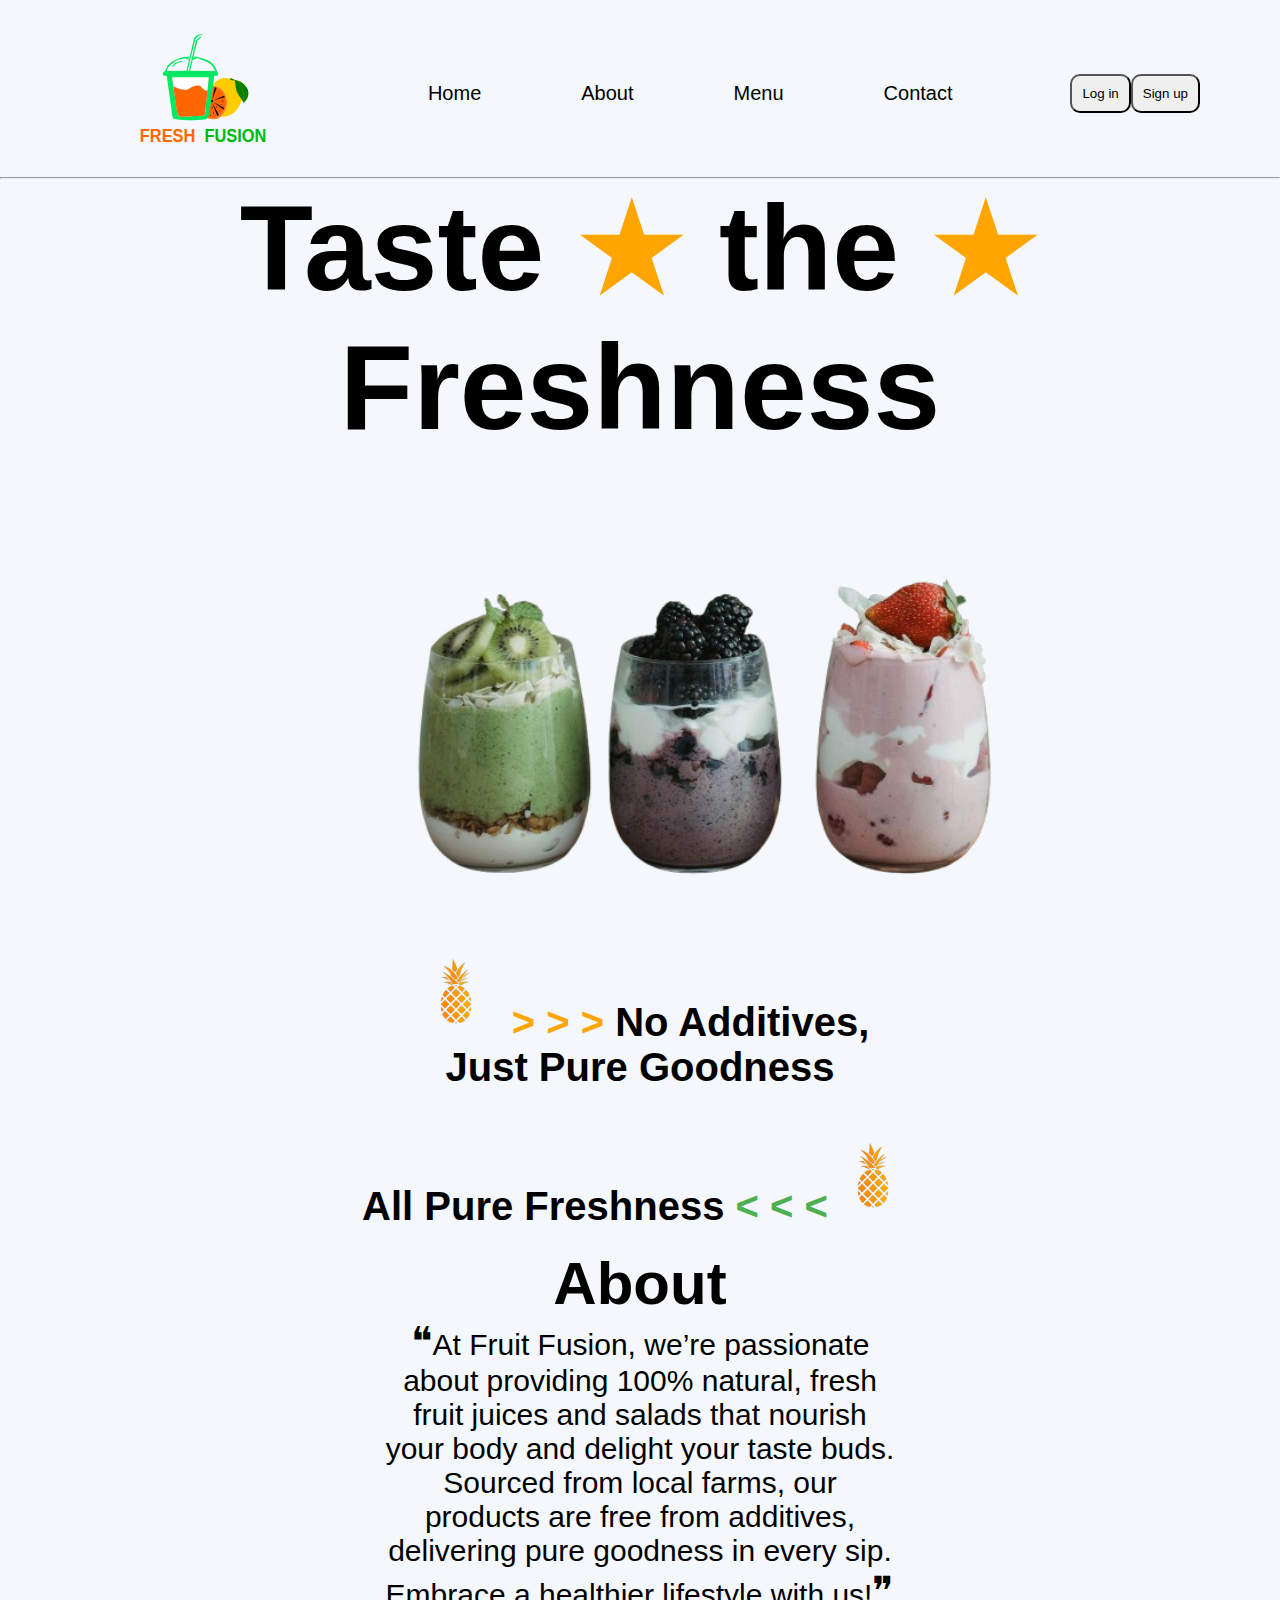
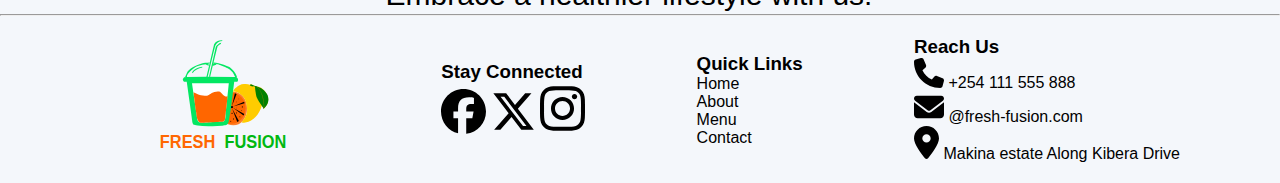
==== index.html @ 4cd55ec8 "changed the home page" ====
<!DOCTYPE html>
<html lang="en">
  <head>
    <meta charset="UTF-8" />
    <meta name="viewport" content="width=device-width, initial-scale=1.0" />
    <title>Fresh Fusion|Taste the freshness</title><link rel="stylesheet" href="https://cdnjs.cloudflare.com/ajax/libs/font-awesome/6.6.0/css/all.min.css" integrity="sha512-Kc323vGBEqzTmouAECnVceyQqyqdsSiqLQISBL29aUW4U/M7pSPA/gEUZQqv1cwx4OnYxTxve5UMg5GT6L4JJg==" crossorigin="anonymous" referrerpolicy="no-referrer" />
    <link href="css/style.css" rel="stylesheet" />

  </head>
  <body>
    <section class="nav-container">
      <header>
        <nav>
          <div>
            <div class="nav">
              <div class="nav-right">
                <img src="images/fresh-fusion logo.svg" width="230px" />
              </div>
              <div>
                <ul class="nav-center">
                  <li><a href="index.html">Home</a></li>
                  <li><a href="about.html">About</a></li>
                  <li><a href="#">Menu</a></li>
                  <li><a href="contact.html">Contact</a></li>
                </ul>
              </div>
              <div class="nav-left"> 
                <button class="btn log"><a href="#">Log in</a></button>
                <button class="btn sign"><a href="#">Sign up</a></button>
                <i class="fa-solid fa-bars"></i>
              </div>

            </div>
          </div>
        </nav>
      </header>
      <hr />
    </section>
    <section class="hero-section">
      <div class="hero-header">
        <h1>
          Taste <span class="star">&#9733;</span> the
          <span class="star">&#9733;</span><br/> Freshness
        </h1>
      </div>
      <div class="hero-image">
        <img src="images/fruitsmoothie.png" width="700px" />
      </div>
      <div>
        <h3 class="no">
          <img src="images/pineapple_yellow-removebg-preview.png"width="90px"/> <span class="arrow">&gt;&nbsp;&gt;&nbsp;&gt;</span> No Additives,<br />
          Just Pure Goodness
        </h3>
        <h3 class="no">All Pure Freshness <span class="arrow-2">&lt;&nbsp;&lt;&nbsp;&lt;</span><img class="pineapple" src="images/pineapple_yellow-removebg-preview.png"width="90px"/></h3>
      </div>
    </section>
    <section class="hero-about">
      <div>
        <h1>About</h1>
        <p>
          <span class="quote">&#x275D;</span>At Fruit Fusion, we’re passionate
          about providing 100% natural, fresh fruit juices and salads that
          nourish your body and delight your taste buds. Sourced from local
          farms, our products are free from additives, delivering pure goodness
          in every sip. Embrace a healthier lifestyle with us!<span
            class="quote"
            >&#x275E;</span
          >
        </p>
      </div>
    </section>
    <hr />
    <section>
      <footer class="footer-section">
        <div>
          <img src="images/fresh-fusion logo.svg" width="230px" />
        </div>
        <div>
          <h3>Stay Connected</h3>
          <img src="images/facebook.svg" width="45px" />
          <img src="images/x-twitter.svg" width="45px" />
          <img src="images/instagram.svg" width="45px" />
        </div>
        <div>
          <ul>
            <li><h3>Quick Links</h3></li>
            <li></li>
            <li><a href="index.html">Home</a></li>
            <li><a href="about.html">About</a></li>
            <li><a href="#">Menu</a></li>
            <li><a href="contact.html">Contact</a></li>
          </ul>
        </div>
        <div>
          <ul>
            <li><h3>Reach Us</h3></li>
            <li>
              <img src="images/phone.svg" width="30px" /> +254 111 555 888
            </li>
            <li>
              <img src="images/email.svg" width="30px" /> @fresh-fusion.com
            </li>
            <li><img src="images/location-dot-solid.svg"width="25px"/> Makina estate Along Kibera Drive</li>
          </ul>
        </div>
      </footer>
    </section>
  </body>
</html>
---- css/style.css ----
* {
  margin: 0;
  padding: 0;
  box-sizing: border-box;
}

body {
  margin: 0 auto;
  background-color: #F4F7FB;
  color: black;
  font-family: "Segoe UI", Verdana, Arial, sans-serif;
}

a {
  text-decoration: none;
  color: black;
}

ul {
  list-style: none;
  gap: 30px;
}

nav {
  margin-top: 10px;
  margin-left: 80px;
  margin-right: 80px;
}
nav .nav {
  display: flex;
  justify-content: space-between;
  align-items: center;
  flex-wrap: nowrap;
}
nav ul {
  display: flex;
  justify-content: space-between;
  align-items: center;
  flex-wrap: nowrap;
  gap: 100px;
  font-size: 20px;
}

a {
  display: inline-block;
}
a:hover {
  background-color: #4caf50;
  color: #ffffff;
}

.btn {
  border-radius: 10px;
  padding: 10px;
  color: #ffffff;
}
.btn:hover {
  background-color: #4caf50;
}

.nav-left {
  display: flex;
  justify-content: space-between;
  align-items: center;
  flex-wrap: nowrap;
}
.nav-left .fa-bars {
  display: none;
}

@media screen and (max-width: 600px) {
  .nav-center {
    display: none;
  }
  .nav-left {
    display: flex;
    justify-content: space-between;
    align-items: center;
    flex-wrap: nowrap;
  }
  .nav-left .signup-login {
    display: inline-block;
  }
  .nav-left {
    display: flex;
    justify-content: space-between;
    align-items: center;
    flex-wrap: nowrap;
  }
  .nav-left .fa-bars {
    display: inline-block;
  }
}
.hero-header {
  font-size: 60px;
  text-align: center;
}
.hero-header .star {
  color: #ffa500;
}

.hero-image {
  margin-left: 28%;
}

.no {
  text-align: center;
  font-size: 40px;
  padding: 20px;
}

.pineapple {
  color: #4caf50;
}

.arrow {
  color: #ffa500;
}

.arrow-2 {
  color: #4caf50;
}

.hero-about {
  margin: 0 auto;
  text-align: center;
  font-size: 30px;
  display: flex;
  justify-content: space-between;
  align-items: center;
  flex-wrap: nowrap;
  width: 40%;
  box-sizing: border-box;
}
.hero-about .quote {
  font-size: 40px;
}

@media screen and (max-width: 600px) {
  .hero-header {
    font-size: 40px;
  }
  .hero-image {
    width: 10%;
    display: none;
  }
  .hero-about {
    font-size: 20px;
  }
}
.footer-section {
  display: flex;
  justify-content: space-between;
  align-items: center;
  flex-wrap: nowrap;
  justify-content: space-between;
  margin-left: 100px;
  margin-right: 100px;
}
@media (max-width: 768px) {
  .footer-section {
    flex-direction: column;
    text-align: center;
  }
}

.about-header {
  text-align: center;
  font-size: 40px;
  padding-top: 50px;
  padding-bottom: 100px;
}

.hero-about {
  margin: 0 auto;
  text-align: center;
  font-size: 30px;
  display: flex;
  justify-content: space-between;
  align-items: center;
  flex-wrap: nowrap;
  width: 40%;
  box-sizing: border-box;
}
@media (max-width: 768px) {
  .hero-about {
    font-size: 25px;
    width: 80%;
  }
}
.hero-about .quote {
  font-size: 40px;
}
@media (max-width: 768px) {
  .hero-about .quote {
    font-size: 30px;
  }
}

.about-container {
  margin: 5%;
  padding: 5%;
  display: flex;
  justify-content: space-between;
  align-items: center;
  flex-wrap: nowrap;
}
@media screen and (max-width: 768px) {
  .about-container {
    flex-direction: column;
    align-items: center;
    margin: 0;
  }
}
.about-container .vision-image {
  border: 15px solid lightgray;
  border-radius: 10px;
}
@media screen and (max-width: 768px) {
  .about-container .vision-image {
    width: 80%;
    margin-bottom: 20px;
  }
}
.about-container .about-text {
  margin-bottom: 10%;
}
@media screen and (max-width: 768px) {
  .about-container .about-text {
    margin-bottom: 5%;
    padding-left: 0;
    text-align: center;
  }
}
.about-container .about-h1 {
  font-size: 40px;
}
.about-container .about-p {
  margin: 0 auto;
  text-align: center;
  font-size: 30px;
  padding: 20px;
}

.feedback-container {
  margin: 5%;
  padding: 0%;
  display: flex;
  justify-content: space-between;
  align-items: center;
  flex-wrap: nowrap;
}

.contact-hero {
  font-size: 35px;
  margin-left: 100px;
}
.contact-hero .feedback {
  font-size: 60px;
}
@media screen and (max-width: 768px) {
  .contact-hero {
    margin-left: 0;
    text-align: center;
    font-size: 28px;
  }
}

.hero-feedback {
  margin-left: 100px;
  margin-right: 45%;
  font-size: 30px;
  display: flex;
  justify-content: space-between;
  align-items: center;
  flex-wrap: nowrap;
  width: 45%;
  box-sizing: border-box;
}
@media (max-width: 768px) {
  .hero-feedback {
    margin-left: 0;
    margin-right: 0;
    width: 100%;
    font-size: 24px;
  }
}

.label {
  font-size: 20px;
  margin-left: 40%;
}
@media screen and (max-width: 768px) {
  .label {
    margin-left: 0;
    text-align: center;
  }
}

.box {
  outline: none;
  border: none;
  width: 350px;
  height: 60px;
  border-radius: 15px;
  margin-left: 40%;
}
@media screen and (max-width: 768px) {
  .box {
    width: 90%;
    margin-right: 50%;
  }
}

.box-submit {
  outline: none;
  border: none;
  width: 200px;
  height: 60px;
  margin-top: 0.5%;
  margin-left: 45%;
  border-radius: 10px;
  cursor: pointer;
}
.box-submit:hover {
  background-color: #4caf50;
}
@media screen and (max-width: 768px) {
  .box-submit {
    margin-left: 22%;
    width: 50%;
  }
}
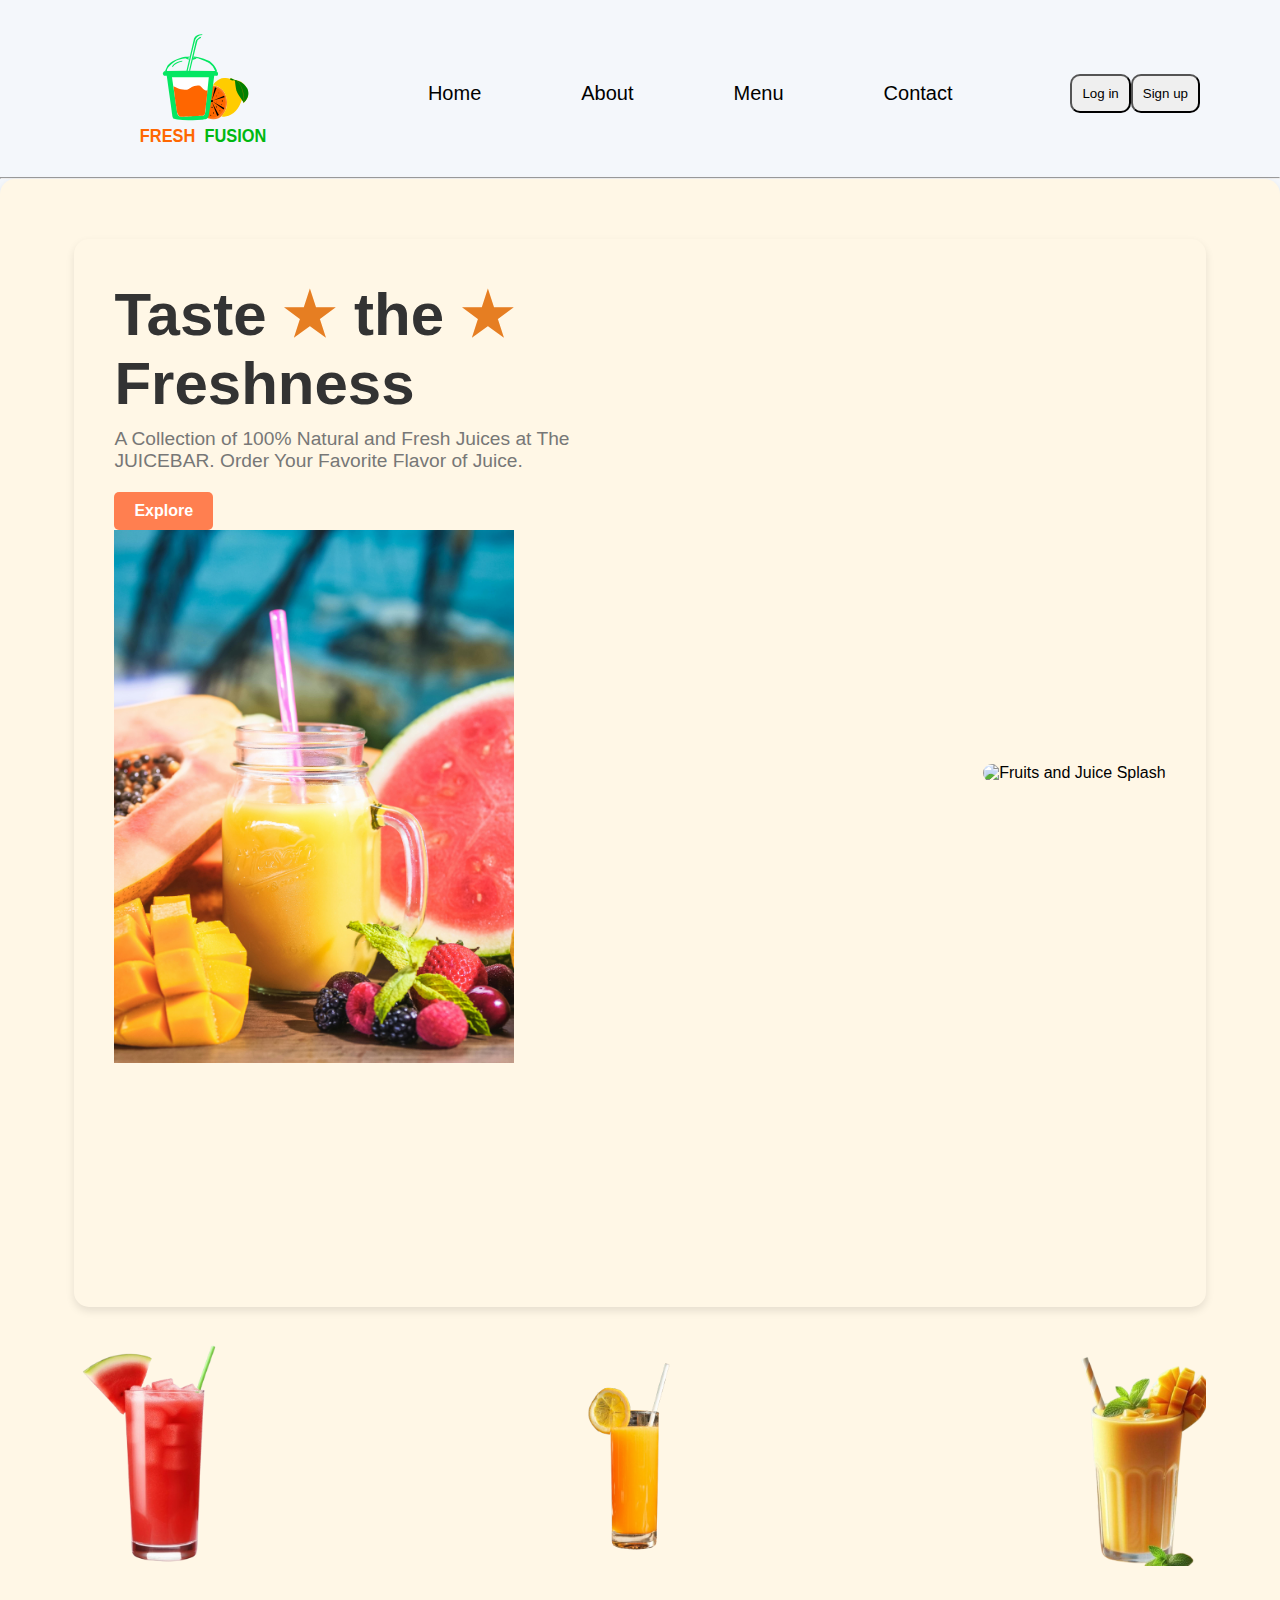
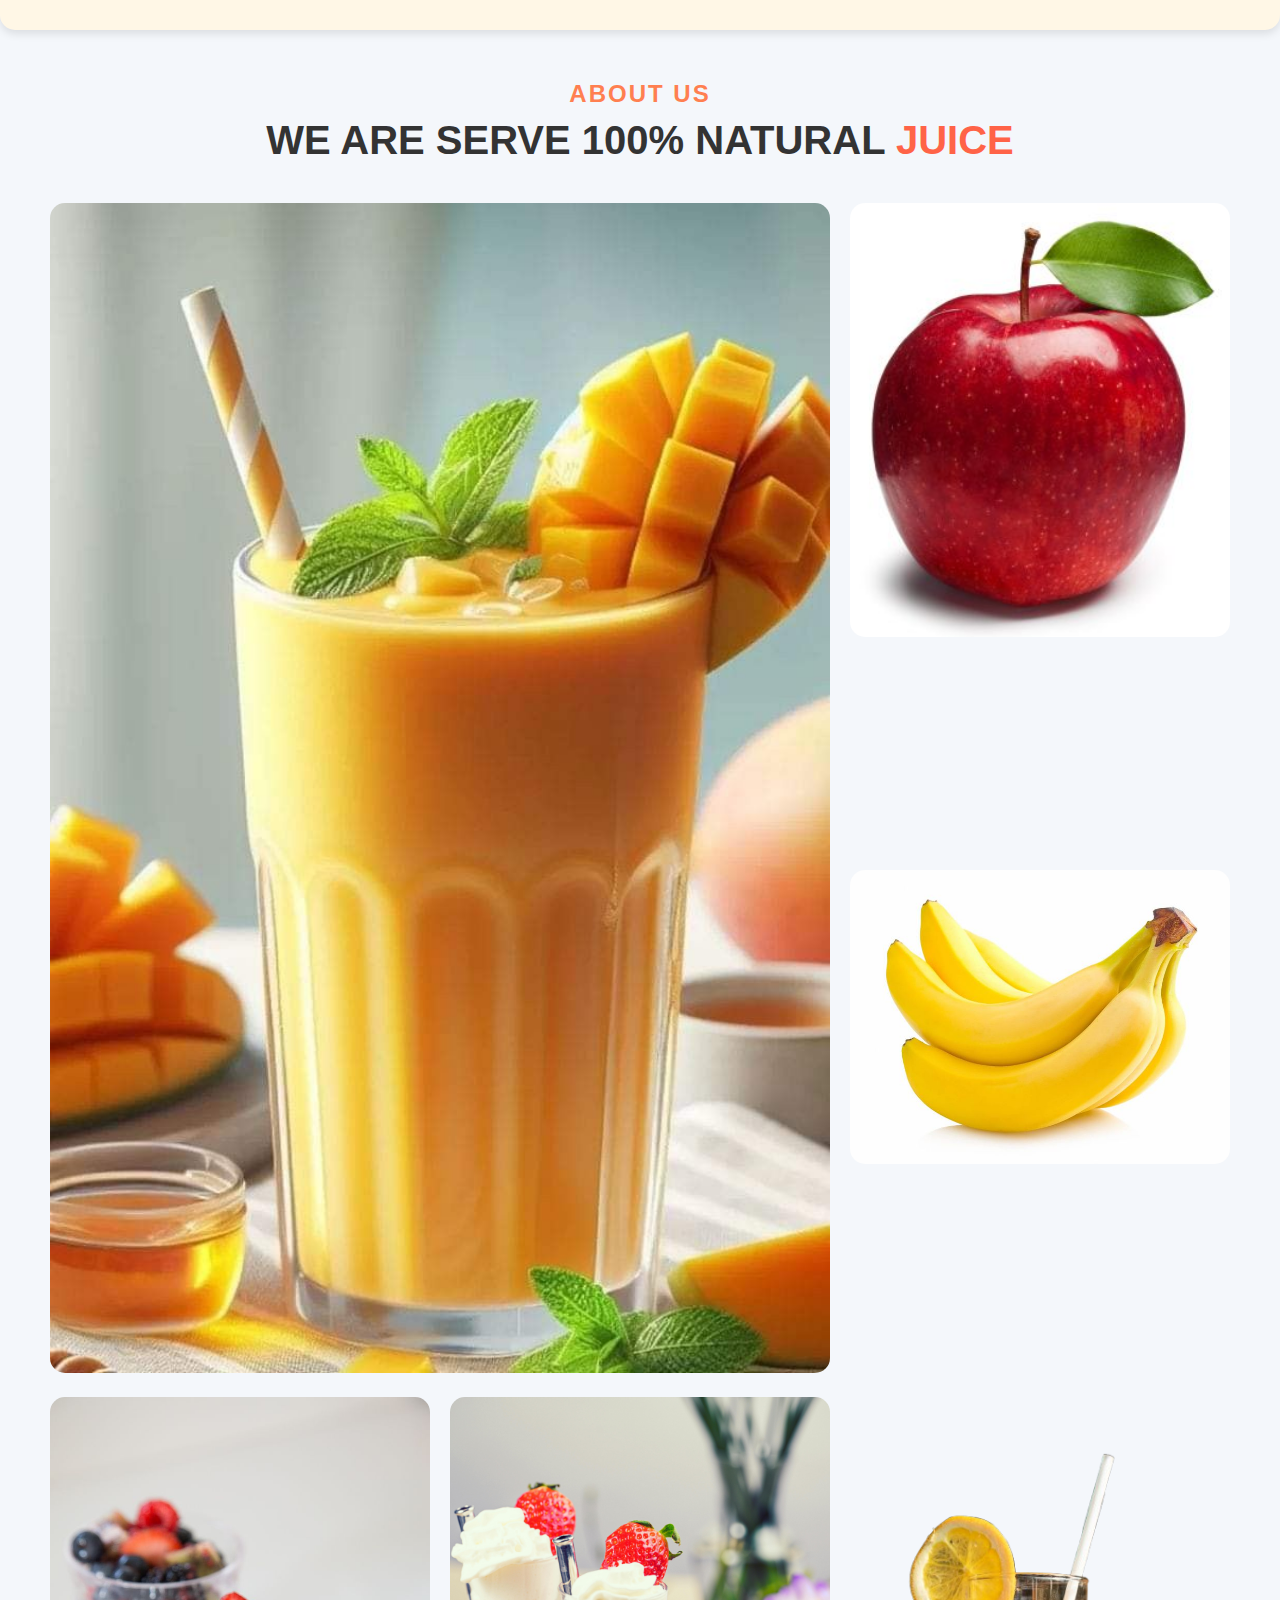
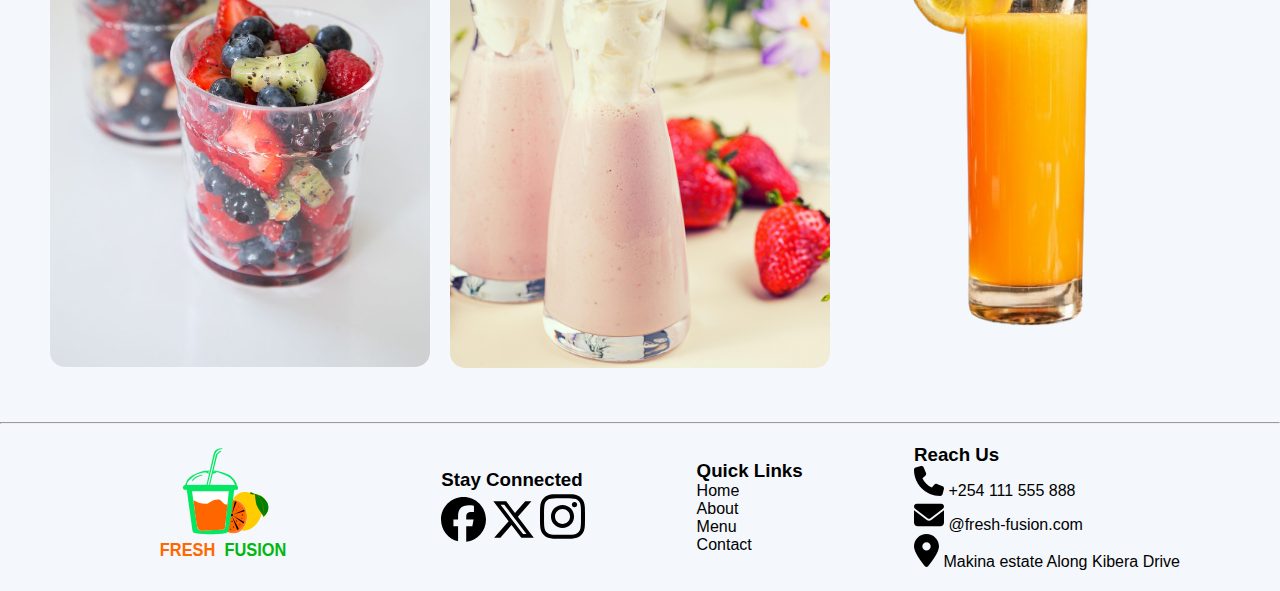
==== commit e5ba84d8: "about section" ====
--- a/index.html
+++ b/index.html
@@ -37,38 +37,44 @@
       <hr />
     </section>
     <section class="hero-section">
-      <div class="hero-header">
-        <h1>
-          Taste <span class="star">&#9733;</span> the
-          <span class="star">&#9733;</span><br/> Freshness
-        </h1>
+      <div class="container">
+        <section class="hero-section">
+            <div class="text-content">
+                <h1 class="taste">Taste <span class="star">&#9733;</span> the <span class="star">&#9733;</span><br/>
+                  Freshness</h1>
+                <p class="taste-1">A Collection of 100% Natural and Fresh Juices at The JUICEBAR. Order Your Favorite Flavor of Juice.</p>
+                <a href="#" class="explore-btn">Explore</a>
+                <div>
+                <img src="images/about us.jpg"width="400px"/>
+              </div>
+            </div>
+            <div class="image-content">
+                <img src="images/fruit___ice_cream-removebg-preview.png" alt="Fruits and Juice Splash" class="main-image">
+            </div>
+        </section>
+
+        <div class="juice-options">
+            <img src="images/watermelon_juice-removebg-preview.png" alt="watermelon juice"width="100px">
+            <img src="images/orange-removebg-preview glass.png" alt="orange juice"width="100px">
+            <img src="images/fruit_juice-removebg-preview.png" alt="mango juice"width="100px">
+        </div>
+    </div>
+    </section>
+    <section class="about-us">
+      <h2>ABOUT US</h2>
+      <h1>WE ARE SERVE 100% NATURAL <span>JUICE</span></h1>
+
+      <div class="juice-gallery">
+          <div class="juice-item large">
+              <img src="images/fruit juice.jpeg" alt="Main Juice Image"width="300px">
+          </div>
+          <div class="juice-item small"><img src="images/apple.jpeg" alt="apple"width="500px"></div>
+          <div class="juice-item small"><img src="images/Bananas.jpeg" alt="bananas"width="500px"></div>
+          <div class="juice-item small"><img src="images/fruit salad.jpeg" alt="fruit salas"width="500px"></div>
+          <div class="juice-item small"><img src="images/fruit smoothie.jpg" alt="fruit-smooothie"width="500px"></div>
+          <div class="juice-item small"><img src="images/orange-removebg-preview glass.png" alt="orange glass"width="500px"></div>
       </div>
-      <div class="hero-image">
-        <img src="images/fruitsmoothie.png" width="700px" />
-      </div>
-      <div>
-        <h3 class="no">
-          <img src="images/pineapple_yellow-removebg-preview.png"width="90px"/> <span class="arrow">&gt;&nbsp;&gt;&nbsp;&gt;</span> No Additives,<br />
-          Just Pure Goodness
-        </h3>
-        <h3 class="no">All Pure Freshness <span class="arrow-2">&lt;&nbsp;&lt;&nbsp;&lt;</span><img class="pineapple" src="images/pineapple_yellow-removebg-preview.png"width="90px"/></h3>
-      </div>
-    </section>
-    <section class="hero-about">
-      <div>
-        <h1>About</h1>
-        <p>
-          <span class="quote">&#x275D;</span>At Fruit Fusion, we’re passionate
-          about providing 100% natural, fresh fruit juices and salads that
-          nourish your body and delight your taste buds. Sourced from local
-          farms, our products are free from additives, delivering pure goodness
-          in every sip. Embrace a healthier lifestyle with us!<span
-            class="quote"
-            >&#x275E;</span
-          >
-        </p>
-      </div>
-    </section>
+  </section>
     <hr />
     <section>
       <footer class="footer-section">
--- a/css/style.css
+++ b/css/style.css
@@ -91,49 +91,104 @@
     display: inline-block;
   }
 }
-.hero-header {
+.container {
+  max-width: 1200px;
+  margin: 0 auto;
+  padding: 20px;
+}
+
+.hero-section {
+  display: flex;
+  justify-content: space-between;
+  align-items: center;
+  flex-wrap: nowrap;
+  align-items: center;
+  background-color: #fff7e6;
+  border-radius: 15px;
+  padding: 40px;
+  box-shadow: 0 4px 8px rgba(0, 0, 0, 0.1);
+}
+.hero-section .text-content {
+  max-width: 50%;
+  margin-bottom: 200px;
+}
+.hero-section .text-content .taste {
   font-size: 60px;
+}
+.hero-section .text-content h1 {
+  font-size: 40px;
+  color: #333;
+}
+.hero-section .text-content h1 span {
+  color: #e67e22;
+}
+.hero-section .text-content p {
+  font-size: 1.2rem;
+  color: #777;
+  margin-top: 10px;
+}
+.hero-section .text-content .explore-btn {
+  display: inline-block;
+  margin-top: 20px;
+  padding: 10px 20px;
+  background-color: #ff7f50;
+  color: #fff;
+  border-radius: 5px;
+  text-decoration: none;
+  font-weight: bold;
+}
+.hero-section .text-content .explore-btn:hover {
+  background-color: #4caf50;
+}
+.hero-section .image-content .main-image {
+  max-width: 500px;
+  border-radius: 10px;
+}
+
+.juice-options {
+  display: flex;
+  justify-content: space-between;
+  align-items: center;
+  flex-wrap: nowrap;
+  margin-top: 30px;
+}
+.juice-options img {
+  width: 150px;
+  height: auto;
+  border-radius: 10px;
+}
+
+.about-us {
   text-align: center;
-}
-.hero-header .star {
-  color: #ffa500;
-}
-
-.hero-image {
-  margin-left: 28%;
-}
-
-.no {
-  text-align: center;
-  font-size: 40px;
-  padding: 20px;
-}
-
-.pineapple {
-  color: #4caf50;
-}
-
-.arrow {
-  color: #ffa500;
-}
-
-.arrow-2 {
-  color: #4caf50;
-}
-
-.hero-about {
-  margin: 0 auto;
-  text-align: center;
-  font-size: 30px;
-  display: flex;
-  justify-content: space-between;
-  align-items: center;
-  flex-wrap: nowrap;
-  width: 40%;
-  box-sizing: border-box;
-}
-.hero-about .quote {
-  font-size: 40px;
+  padding: 50px;
+}
+.about-us h2 {
+  color: #ff7f50;
+  letter-spacing: 2px;
+  margin-bottom: 10px;
+}
+.about-us h1 {
+  font-size: 2.5rem;
+  color: #333;
+}
+.about-us h1 span {
+  color: #ff6347;
+}
+
+.juice-gallery {
+  display: grid;
+  grid-template-columns: repeat(3, 1fr);
+  grid-gap: 20px;
+  margin-top: 40px;
+  justify-content: center;
+}
+.juice-gallery .juice-item img {
+  width: 100%;
+  border-radius: 15px;
+}
+.juice-gallery .juice-item.large {
+  grid-column: span 2;
+  grid-row: span 2;
 }
 
 @media screen and (max-width: 600px) {
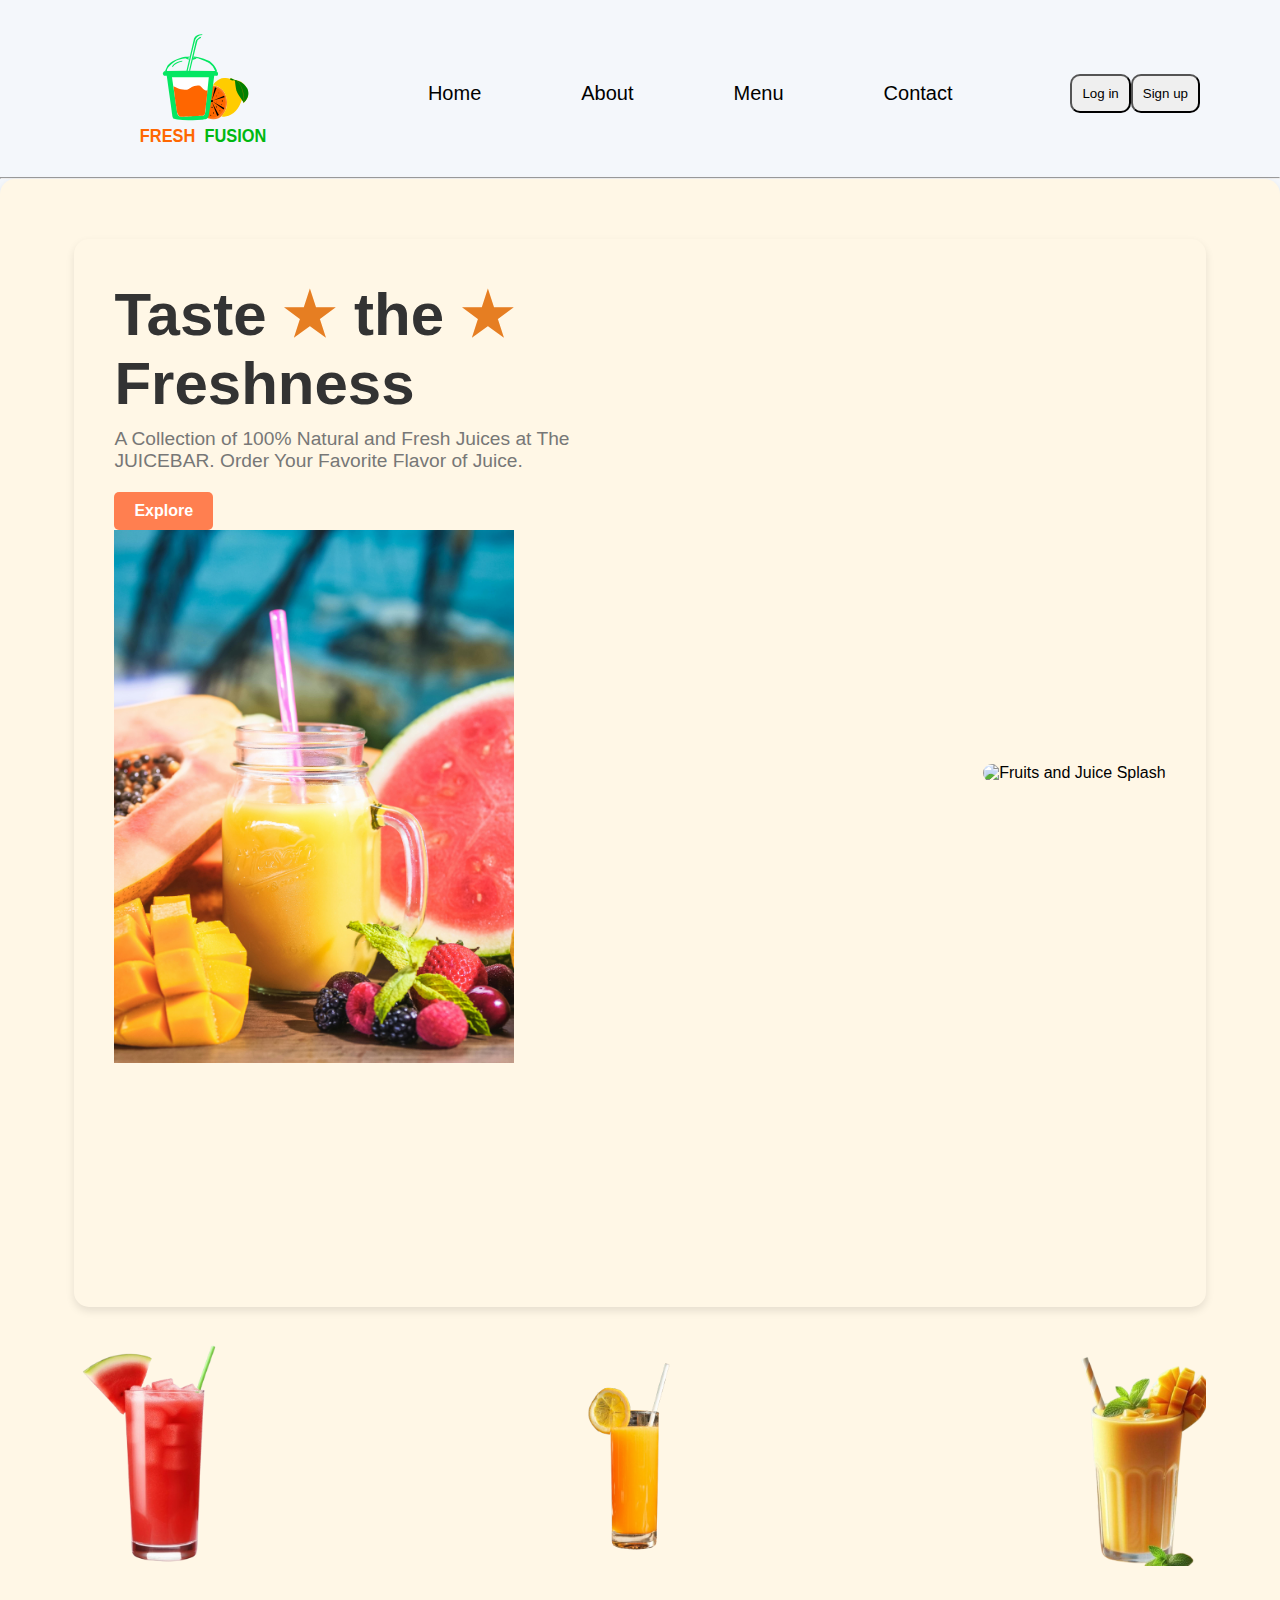
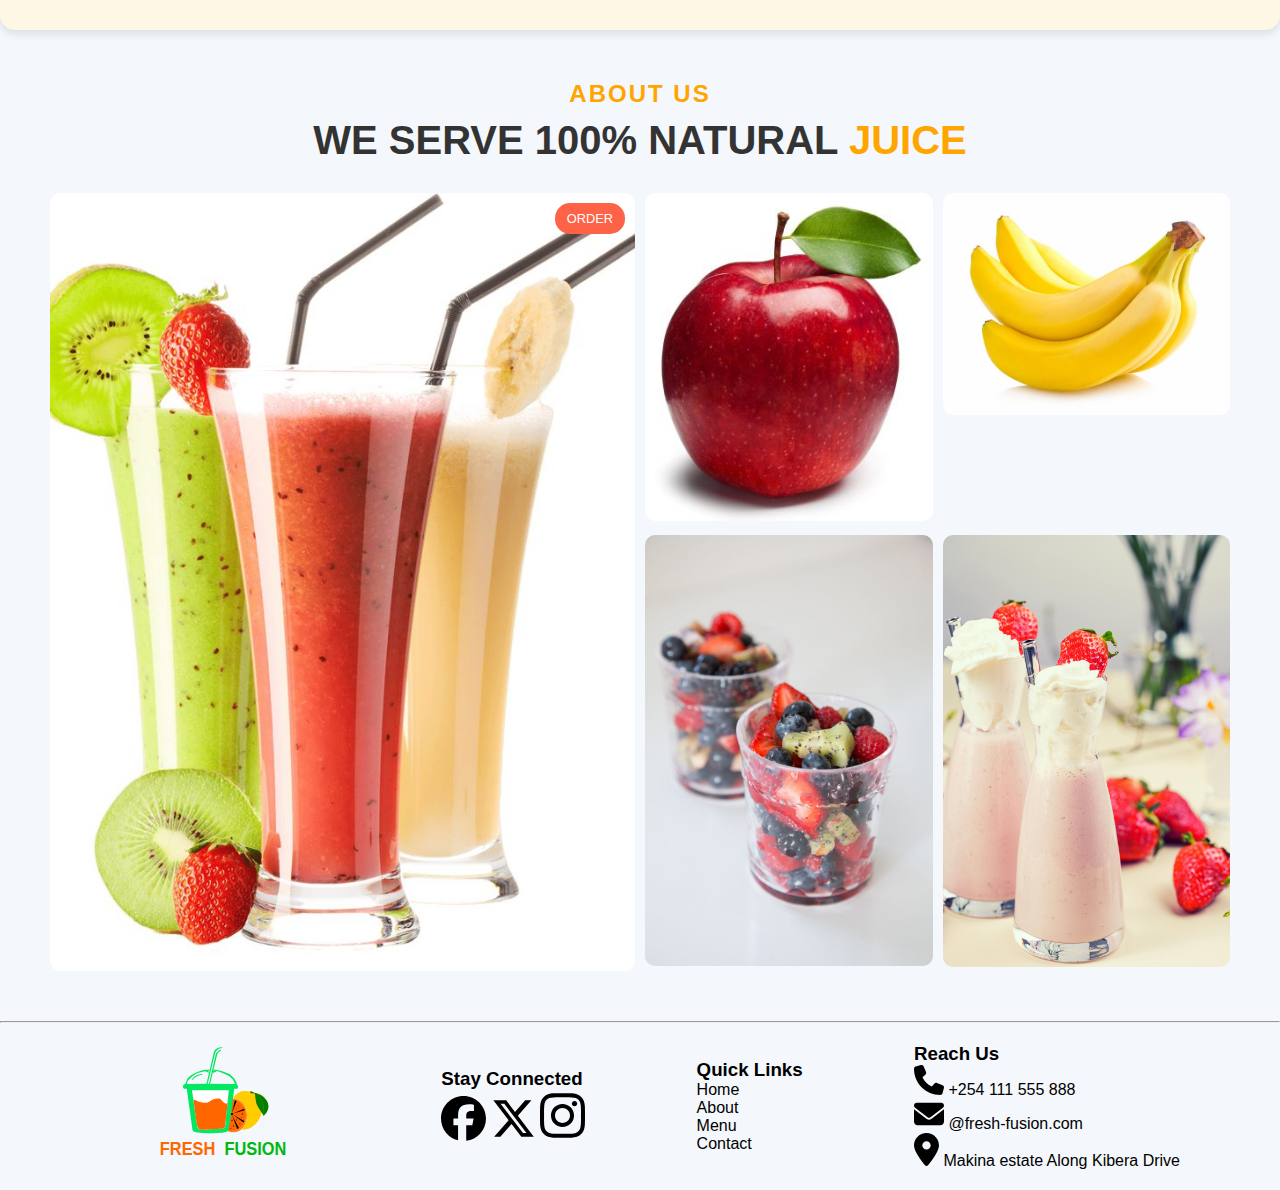
==== commit bb0447f9: "added the about section" ====
--- a/index.html
+++ b/index.html
@@ -61,20 +61,21 @@
     </div>
     </section>
     <section class="about-us">
-      <h2>ABOUT US</h2>
-      <h1>WE ARE SERVE 100% NATURAL <span>JUICE</span></h1>
+        <h2>ABOUT US</h2>
+        <h1>WE SERVE 100% NATURAL <span>JUICE</span></h1>
 
-      <div class="juice-gallery">
-          <div class="juice-item large">
-              <img src="images/fruit juice.jpeg" alt="Main Juice Image"width="300px">
-          </div>
-          <div class="juice-item small"><img src="images/apple.jpeg" alt="apple"width="500px"></div>
+        <div class="juice-gallery">
+            <div class="juice-item large">
+              <img src="images/Tasty Three Fruit Shakes PNG.jpeg" alt="Main Juice Image">
+                <a href="#" class="order-btn">ORDER</a>
+            </div>
+             <div class="juice-item small"><img src="images/apple.jpeg" alt="apple"width="500px"></div>
           <div class="juice-item small"><img src="images/Bananas.jpeg" alt="bananas"width="500px"></div>
           <div class="juice-item small"><img src="images/fruit salad.jpeg" alt="fruit salas"width="500px"></div>
           <div class="juice-item small"><img src="images/fruit smoothie.jpg" alt="fruit-smooothie"width="500px"></div>
-          <div class="juice-item small"><img src="images/orange-removebg-preview glass.png" alt="orange glass"width="500px"></div>
-      </div>
-  </section>
+        
+        </div>
+    </section>
     <hr />
     <section>
       <footer class="footer-section">
--- a/css/style.css
+++ b/css/style.css
@@ -163,7 +163,7 @@
   padding: 50px;
 }
 .about-us h2 {
-  color: #ff7f50;
+  color: #ffa500;
   letter-spacing: 2px;
   margin-bottom: 10px;
 }
@@ -172,23 +172,50 @@
   color: #333;
 }
 .about-us h1 span {
-  color: #ff6347;
+  color: #ffa500;
 }
 
 .juice-gallery {
   display: grid;
-  grid-template-columns: repeat(3, 1fr);
-  grid-gap: 20px;
-  margin-top: 40px;
+  grid-template-columns: repeat(4, 1fr);
+  grid-gap: 10px;
+  margin-top: 30px;
   justify-content: center;
+}
+.juice-gallery .juice-item {
+  position: relative;
 }
 .juice-gallery .juice-item img {
   width: 100%;
-  border-radius: 15px;
+  border-radius: 10px;
+  -o-object-fit: cover;
+     object-fit: cover;
 }
 .juice-gallery .juice-item.large {
   grid-column: span 2;
   grid-row: span 2;
+}
+.juice-gallery .juice-item.large img {
+  height: 100%;
+}
+.juice-gallery .juice-item .order-btn {
+  position: absolute;
+  top: 10px;
+  right: 10px;
+  background-color: #ff6347;
+  padding: 8px 12px;
+  color: white;
+  border-radius: 15px;
+  font-size: 0.8rem;
+  text-decoration: none;
+}
+.juice-gallery .juice-item .order-btn:hover {
+  background-color: #4caf50;
+}
+
+img {
+  max-width: 100%;
+  height: auto;
 }
 
 @media screen and (max-width: 600px) {
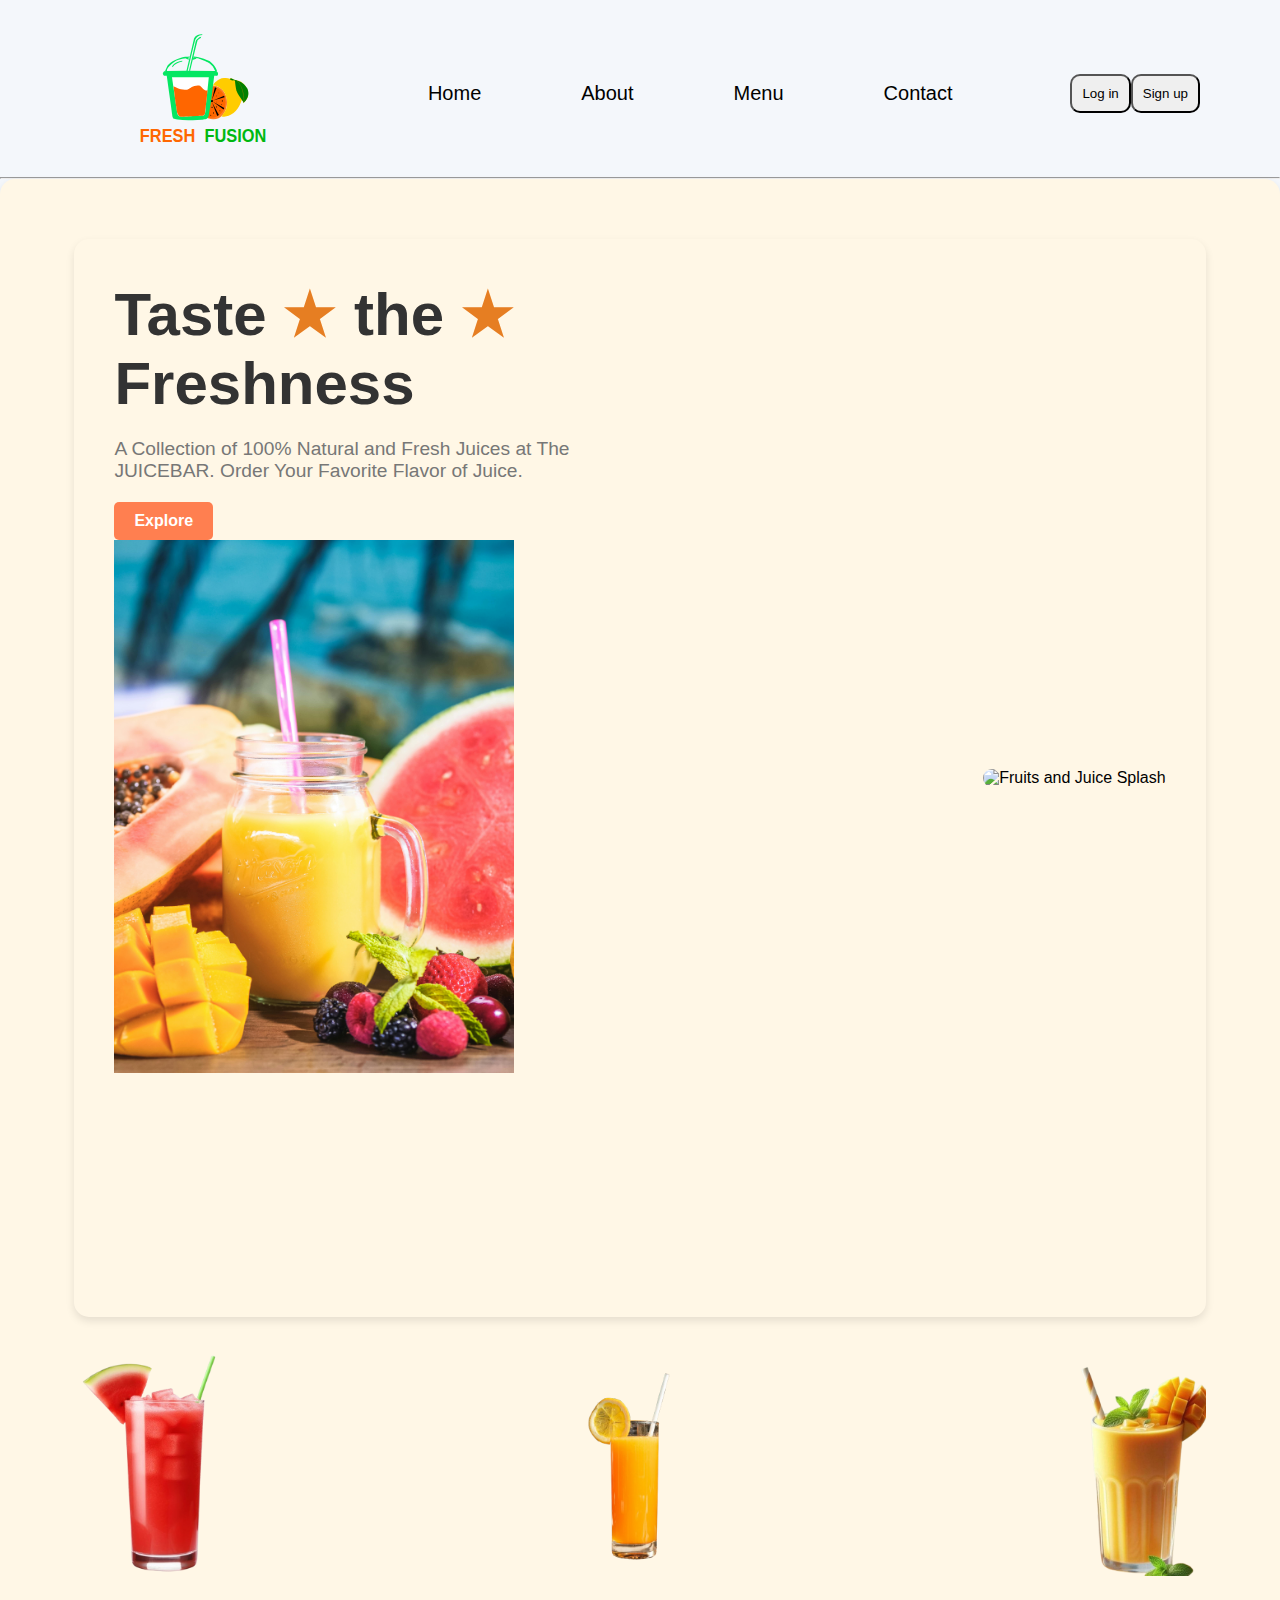
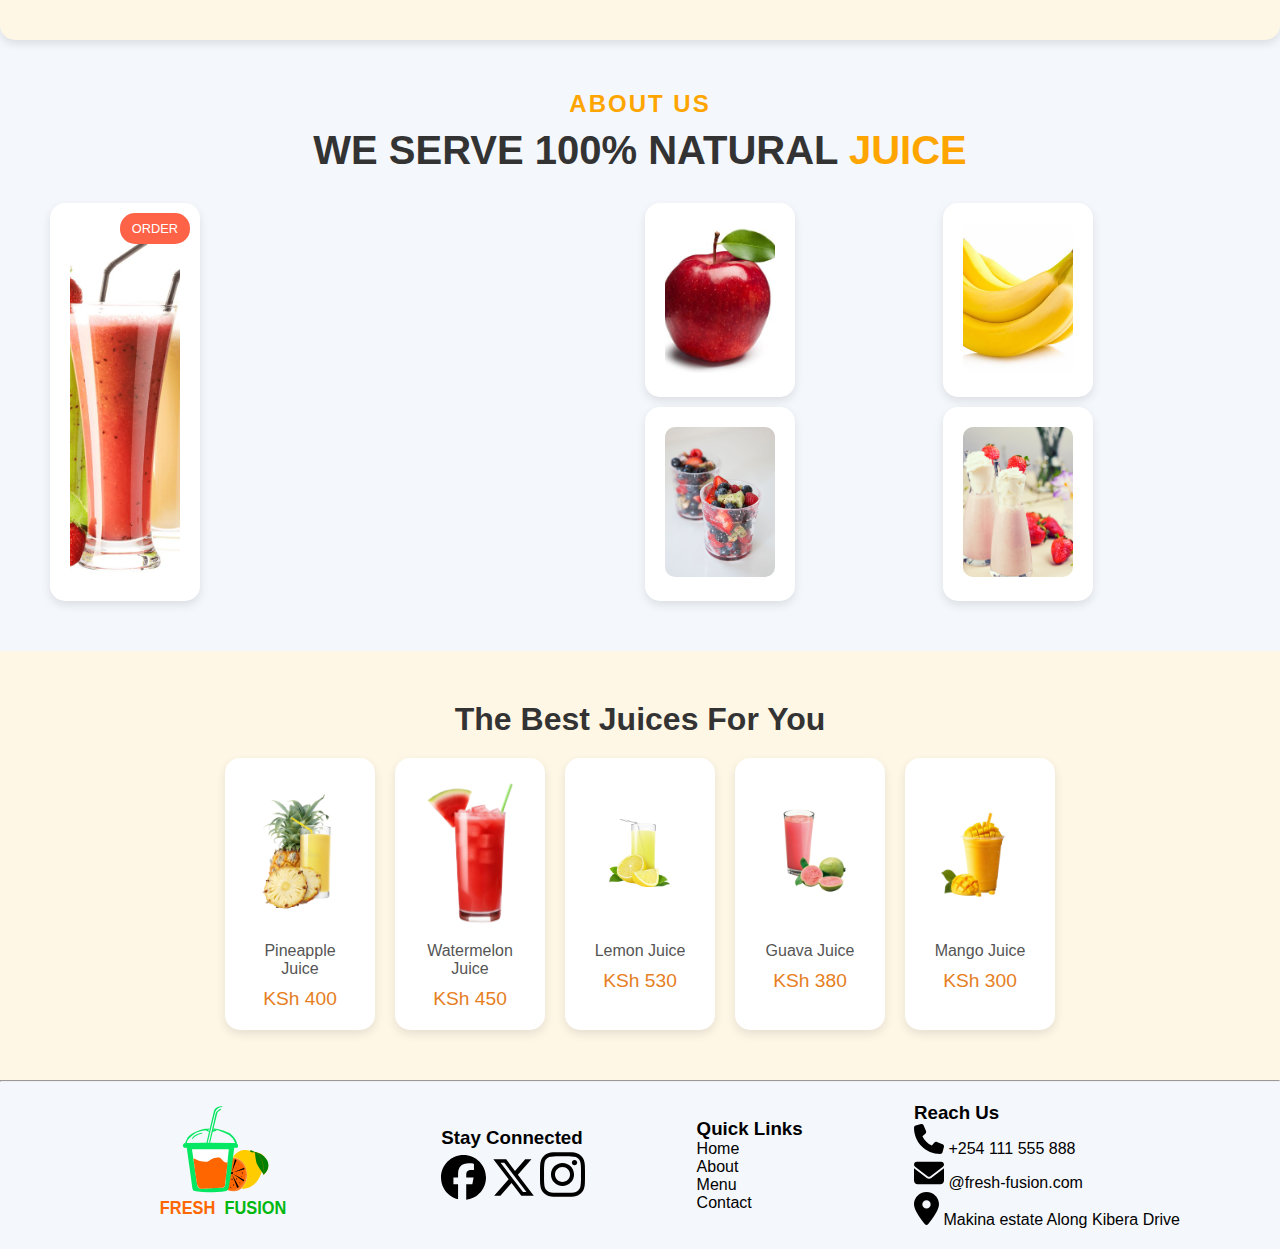
==== commit 20cc8cd5: "added the menu section" ====
--- a/index.html
+++ b/index.html
@@ -76,6 +76,36 @@
         
         </div>
     </section>
+    <section class="menu-section">
+      <h1>The Best Juices For You</h1>
+      <div class="juice-menu">
+          <div class="juice-item">
+              <img src="images/pineapple.png" alt="Pineapple Juice">
+              <p>Pineapple Juice</p>
+              <span>KSh 400</span>
+          </div>
+          <div class="juice-item">
+              <img src="images/watermelon_juice-removebg-preview.png" alt="Watermelon Juice">
+              <p>Watermelon Juice</p>
+              <span>KSh 450</span>
+          </div>
+          <div class="juice-item">
+              <img src="images/Lemon_Juice_Lemonade_Orange_Juice_PNG_-_Free_Download-removebg-preview.png" alt="Lemon Juice">
+              <p>Lemon Juice</p>
+              <span>KSh 530</span>
+          </div>
+          <div class="juice-item">
+              <img src="images/guava_juice-removebg-preview.png" alt="Guava Juice">
+              <p>Guava Juice</p>
+              <span>KSh 380</span>
+          </div>
+          <div class="juice-item">
+              <img src="images/Mango_Smoothie_-_Etsy-removebg-preview.png" alt="Mango Juice">
+              <p>Mango Juice</p>
+              <span>KSh 300</span>
+          </div>
+      </div>
+  </section>
     <hr />
     <section>
       <footer class="footer-section">
--- a/css/style.css
+++ b/css/style.css
@@ -218,6 +218,57 @@
   height: auto;
 }
 
+.menu-section {
+  text-align: center;
+  padding: 50px;
+  background-color: #fff7e6;
+}
+
+h1 {
+  color: #333;
+  font-size: 2rem;
+  margin-bottom: 20px;
+}
+
+.juice-menu {
+  display: flex;
+  justify-content: center;
+  flex-wrap: wrap;
+  gap: 20px;
+}
+
+.juice-item {
+  background-color: white;
+  border-radius: 15px;
+  padding: 20px;
+  width: 150px;
+  box-shadow: 0 4px 10px rgba(0, 0, 0, 0.1);
+  text-align: center;
+  transition: transform 0.2s;
+}
+
+.juice-item img {
+  width: 100px;
+  height: 150px;
+  -o-object-fit: contain;
+     object-fit: contain;
+}
+
+.juice-item p {
+  font-size: 1rem;
+  color: #555;
+  margin: 10px 0;
+}
+
+.juice-item span {
+  font-size: 1.2rem;
+  color: #e67e22;
+}
+
+.juice-item:hover {
+  transform: scale(1.05);
+}
+
 @media screen and (max-width: 600px) {
   .hero-header {
     font-size: 40px;
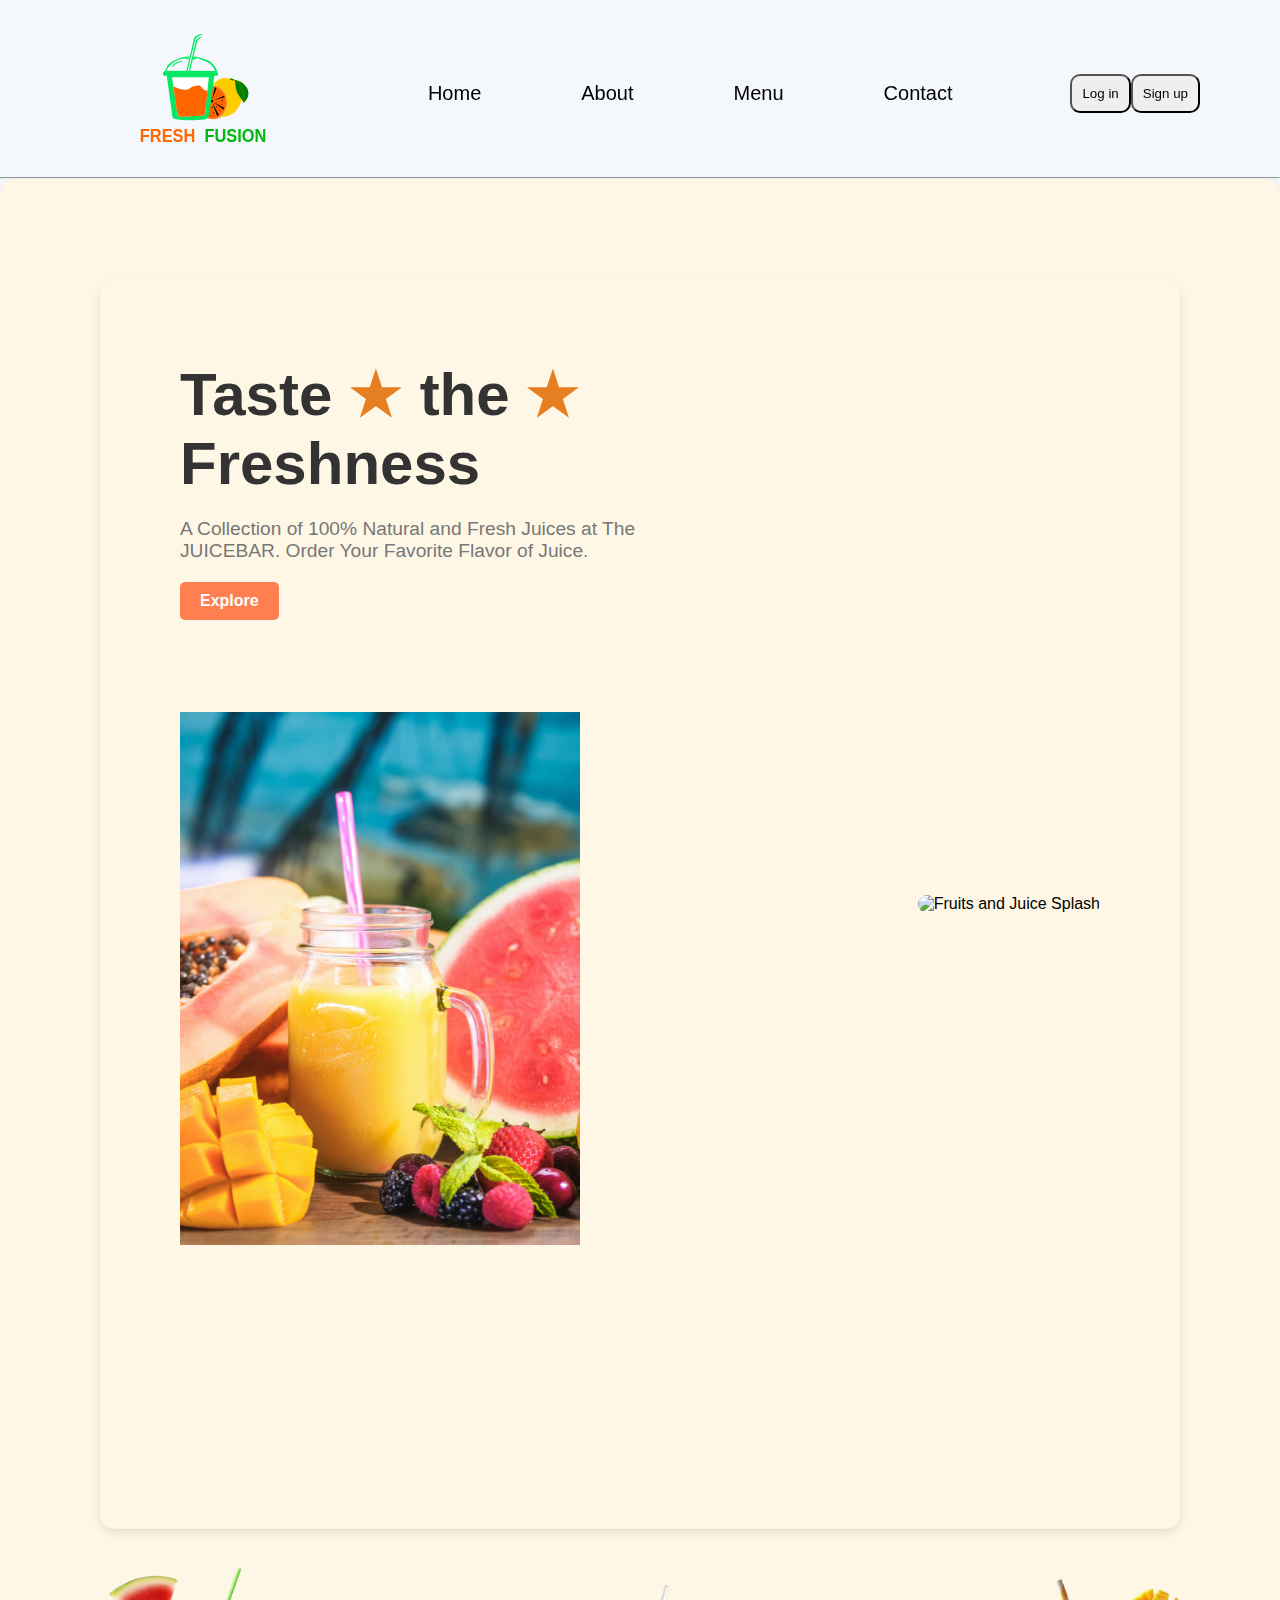
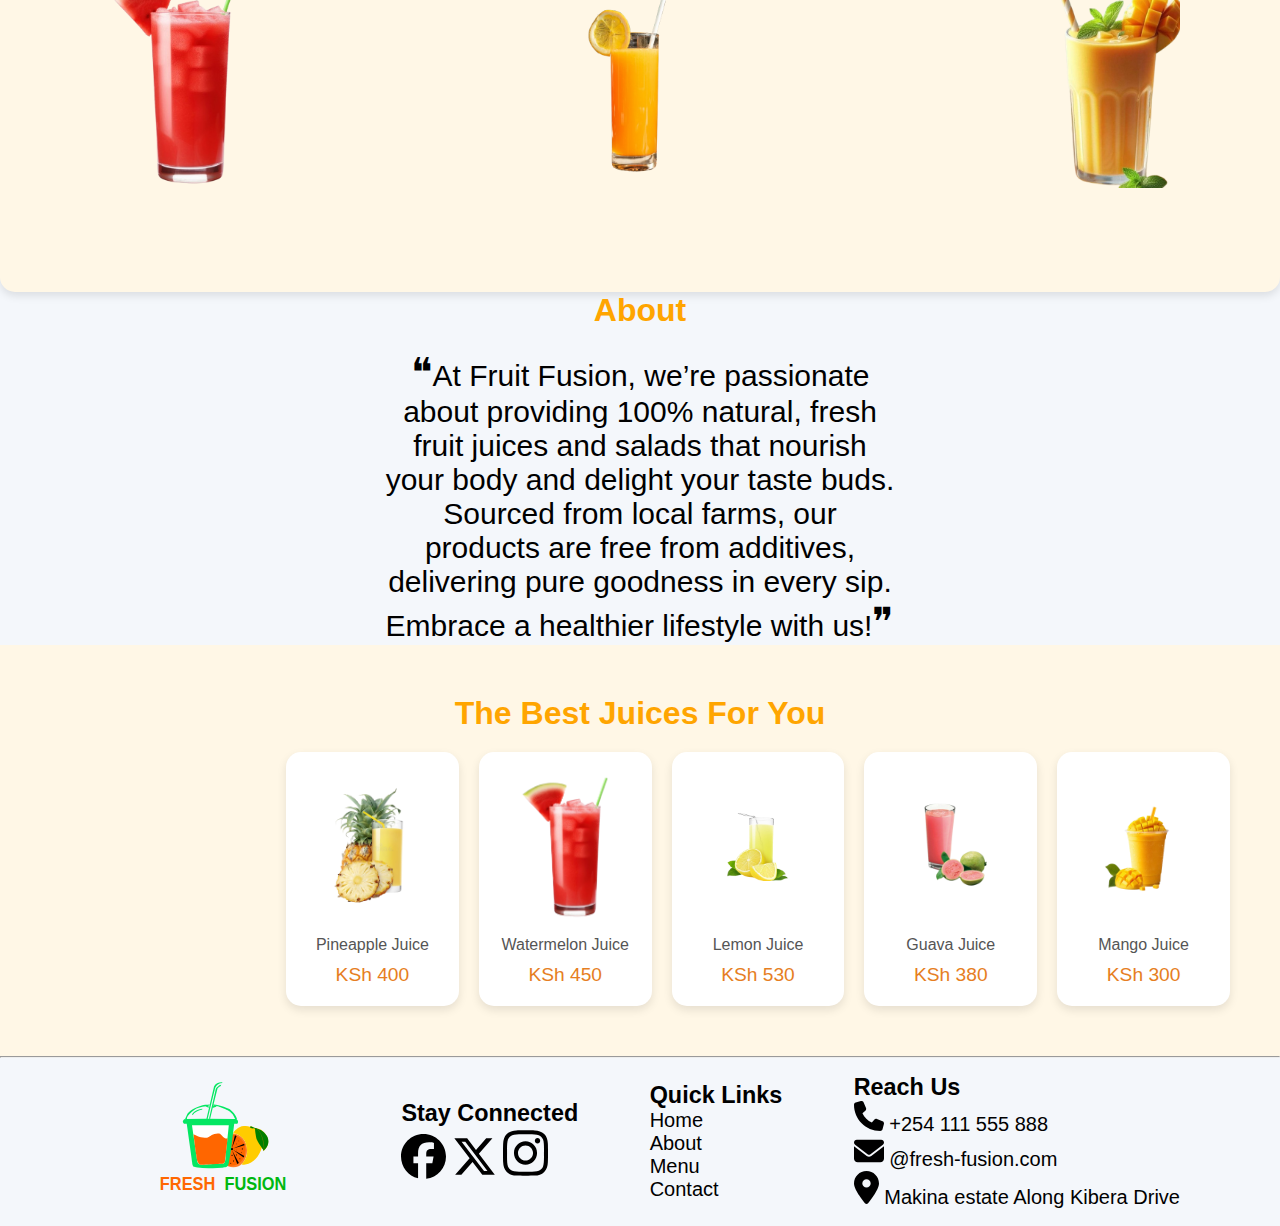
==== commit aa7d5249: "added a padding top to the about image" ====
--- a/index.html
+++ b/index.html
@@ -3,9 +3,15 @@
   <head>
     <meta charset="UTF-8" />
     <meta name="viewport" content="width=device-width, initial-scale=1.0" />
-    <title>Fresh Fusion|Taste the freshness</title><link rel="stylesheet" href="https://cdnjs.cloudflare.com/ajax/libs/font-awesome/6.6.0/css/all.min.css" integrity="sha512-Kc323vGBEqzTmouAECnVceyQqyqdsSiqLQISBL29aUW4U/M7pSPA/gEUZQqv1cwx4OnYxTxve5UMg5GT6L4JJg==" crossorigin="anonymous" referrerpolicy="no-referrer" />
+    <title>Fresh Fusion|Taste the freshness</title>
+    <link
+      rel="stylesheet"
+      href="https://cdnjs.cloudflare.com/ajax/libs/font-awesome/6.6.0/css/all.min.css"
+      integrity="sha512-Kc323vGBEqzTmouAECnVceyQqyqdsSiqLQISBL29aUW4U/M7pSPA/gEUZQqv1cwx4OnYxTxve5UMg5GT6L4JJg=="
+      crossorigin="anonymous"
+      referrerpolicy="no-referrer"
+    />
     <link href="css/style.css" rel="stylesheet" />
-
   </head>
   <body>
     <section class="nav-container">
@@ -24,12 +30,11 @@
                   <li><a href="contact.html">Contact</a></li>
                 </ul>
               </div>
-              <div class="nav-left"> 
+              <div class="nav-left">
                 <button class="btn log"><a href="#">Log in</a></button>
                 <button class="btn sign"><a href="#">Sign up</a></button>
                 <i class="fa-solid fa-bars"></i>
               </div>
-
             </div>
           </div>
         </nav>
@@ -39,73 +44,106 @@
     <section class="hero-section">
       <div class="container">
         <section class="hero-section">
-            <div class="text-content">
-                <h1 class="taste">Taste <span class="star">&#9733;</span> the <span class="star">&#9733;</span><br/>
-                  Freshness</h1>
-                <p class="taste-1">A Collection of 100% Natural and Fresh Juices at The JUICEBAR. Order Your Favorite Flavor of Juice.</p>
-                <a href="#" class="explore-btn">Explore</a>
-                <div>
-                <img src="images/about us.jpg"width="400px"/>
-              </div>
+          <div class="text-content">
+            <h1 class="taste">
+              Taste <span class="star">&#9733;</span> the
+              <span class="star">&#9733;</span><br />
+              Freshness
+            </h1>
+            <p class="taste-1">
+              A Collection of 100% Natural and Fresh Juices at The JUICEBAR.
+              Order Your Favorite Flavor of Juice.
+            </p>
+            <a href="#" class="explore-btn">Explore</a>
+            <div class="about-image">
+              <img src="images/about us.jpg" width="400px" />
             </div>
-            <div class="image-content">
-                <img src="images/fruit___ice_cream-removebg-preview.png" alt="Fruits and Juice Splash" class="main-image">
-            </div>
+          </div>
+          <div class="image-content">
+            <img
+              class="main-image"
+              src="images/fruit___ice_cream-removebg-preview.png"
+              alt="Fruits and Juice Splash"
+            />
+          </div>
         </section>
 
         <div class="juice-options">
-            <img src="images/watermelon_juice-removebg-preview.png" alt="watermelon juice"width="100px">
-            <img src="images/orange-removebg-preview glass.png" alt="orange juice"width="100px">
-            <img src="images/fruit_juice-removebg-preview.png" alt="mango juice"width="100px">
+          <img
+            src="images/watermelon_juice-removebg-preview.png"
+            alt="watermelon juice"
+            width="100px"
+          />
+          <img
+            src="images/orange-removebg-preview glass.png"
+            alt="orange juice"
+            width="100px"
+          />
+          <img
+            src="images/fruit_juice-removebg-preview.png"
+            alt="mango juice"
+            width="100px"
+          />
         </div>
-    </div>
+      </div>
     </section>
-    <section class="about-us">
-        <h2>ABOUT US</h2>
-        <h1>WE SERVE 100% NATURAL <span>JUICE</span></h1>
-
-        <div class="juice-gallery">
-            <div class="juice-item large">
-              <img src="images/Tasty Three Fruit Shakes PNG.jpeg" alt="Main Juice Image">
-                <a href="#" class="order-btn">ORDER</a>
-            </div>
-             <div class="juice-item small"><img src="images/apple.jpeg" alt="apple"width="500px"></div>
-          <div class="juice-item small"><img src="images/Bananas.jpeg" alt="bananas"width="500px"></div>
-          <div class="juice-item small"><img src="images/fruit salad.jpeg" alt="fruit salas"width="500px"></div>
-          <div class="juice-item small"><img src="images/fruit smoothie.jpg" alt="fruit-smooothie"width="500px"></div>
-        
-        </div>
+    <section class="hero-about">
+      <div>
+        <h1 class="about-h1">About</h1>
+        <p>
+          <span class="quote">&#x275D;</span>At Fruit Fusion, we’re passionate
+          about providing 100% natural, fresh fruit juices and salads that
+          nourish your body and delight your taste buds. Sourced from local
+          farms, our products are free from additives, delivering pure goodness
+          in every sip. Embrace a healthier lifestyle with us!<span
+            class="quote"
+            >&#x275E;</span
+          >
+        </p>
+      </div>
     </section>
     <section class="menu-section">
       <h1>The Best Juices For You</h1>
       <div class="juice-menu">
-          <div class="juice-item">
-              <img src="images/pineapple.png" alt="Pineapple Juice">
-              <p>Pineapple Juice</p>
-              <span>KSh 400</span>
-          </div>
-          <div class="juice-item">
-              <img src="images/watermelon_juice-removebg-preview.png" alt="Watermelon Juice">
-              <p>Watermelon Juice</p>
-              <span>KSh 450</span>
-          </div>
-          <div class="juice-item">
-              <img src="images/Lemon_Juice_Lemonade_Orange_Juice_PNG_-_Free_Download-removebg-preview.png" alt="Lemon Juice">
-              <p>Lemon Juice</p>
-              <span>KSh 530</span>
-          </div>
-          <div class="juice-item">
-              <img src="images/guava_juice-removebg-preview.png" alt="Guava Juice">
-              <p>Guava Juice</p>
-              <span>KSh 380</span>
-          </div>
-          <div class="juice-item">
-              <img src="images/Mango_Smoothie_-_Etsy-removebg-preview.png" alt="Mango Juice">
-              <p>Mango Juice</p>
-              <span>KSh 300</span>
-          </div>
+        <div class="juice-item">
+          <img src="images/pineapple.png" alt="Pineapple Juice" />
+          <p>Pineapple Juice</p>
+          <span>KSh 400</span>
+        </div>
+        <div class="juice-item">
+          <img
+            src="images/watermelon_juice-removebg-preview.png"
+            alt="Watermelon Juice"
+          />
+          <p>Watermelon Juice</p>
+          <span>KSh 450</span>
+        </div>
+        <div class="juice-item">
+          <img
+            src="images/Lemon_Juice_Lemonade_Orange_Juice_PNG_-_Free_Download-removebg-preview.png"
+            alt="Lemon Juice"
+          />
+          <p>Lemon Juice</p>
+          <span>KSh 530</span>
+        </div>
+        <div class="juice-item">
+          <img
+            src="images/guava_juice-removebg-preview.png"
+            alt="Guava Juice"
+          />
+          <p>Guava Juice</p>
+          <span>KSh 380</span>
+        </div>
+        <div class="juice-item">
+          <img
+            src="images/Mango_Smoothie_-_Etsy-removebg-preview.png"
+            alt="Mango Juice"
+          />
+          <p>Mango Juice</p>
+          <span>KSh 300</span>
+        </div>
       </div>
-  </section>
+    </section>
     <hr />
     <section>
       <footer class="footer-section">
@@ -137,7 +175,10 @@
             <li>
               <img src="images/email.svg" width="30px" /> @fresh-fusion.com
             </li>
-            <li><img src="images/location-dot-solid.svg"width="25px"/> Makina estate Along Kibera Drive</li>
+            <li>
+              <img src="images/location-dot-solid.svg" width="25px" /> Makina
+              estate Along Kibera Drive
+            </li>
           </ul>
         </div>
       </footer>
--- a/css/style.css
+++ b/css/style.css
@@ -25,6 +25,9 @@
   margin-top: 10px;
   margin-left: 80px;
   margin-right: 80px;
+  position: sticky;
+  top: 0;
+  z-index: 1000;
 }
 nav .nav {
   display: flex;
@@ -78,17 +81,24 @@
     align-items: center;
     flex-wrap: nowrap;
   }
-  .nav-left .signup-login {
+  .signup-login {
     display: inline-block;
   }
-  .nav-left {
+  .fa-bars {
+    display: inline-block;
+    cursor: pointer;
+  }
+  .nav-center.active {
     display: flex;
-    justify-content: space-between;
-    align-items: center;
-    flex-wrap: nowrap;
-  }
-  .nav-left .fa-bars {
-    display: inline-block;
+    flex-direction: column;
+    gap: 10px;
+    width: 100%;
+    text-align: center;
+    background-color: #ffffff;
+    position: absolute;
+    top: 50px;
+    left: 0;
+    z-index: 999;
   }
 }
 .container {
@@ -145,6 +155,10 @@
   border-radius: 10px;
 }
 
+.about-image {
+  padding-top: 20%;
+}
+
 .juice-options {
   display: flex;
   justify-content: space-between;
@@ -158,59 +172,22 @@
   border-radius: 10px;
 }
 
-.about-us {
-  text-align: center;
-  padding: 50px;
-}
-.about-us h2 {
+.hero-about {
+  margin: 0 auto;
+  text-align: center;
+  font-size: 30px;
+  display: flex;
+  justify-content: space-between;
+  align-items: center;
+  flex-wrap: nowrap;
+  width: 100%;
+  box-sizing: border-box;
+}
+.hero-about .about-h1 {
   color: #ffa500;
-  letter-spacing: 2px;
-  margin-bottom: 10px;
-}
-.about-us h1 {
-  font-size: 2.5rem;
-  color: #333;
-}
-.about-us h1 span {
-  color: #ffa500;
-}
-
-.juice-gallery {
-  display: grid;
-  grid-template-columns: repeat(4, 1fr);
-  grid-gap: 10px;
-  margin-top: 30px;
-  justify-content: center;
-}
-.juice-gallery .juice-item {
-  position: relative;
-}
-.juice-gallery .juice-item img {
-  width: 100%;
-  border-radius: 10px;
-  -o-object-fit: cover;
-     object-fit: cover;
-}
-.juice-gallery .juice-item.large {
-  grid-column: span 2;
-  grid-row: span 2;
-}
-.juice-gallery .juice-item.large img {
-  height: 100%;
-}
-.juice-gallery .juice-item .order-btn {
-  position: absolute;
-  top: 10px;
-  right: 10px;
-  background-color: #ff6347;
-  padding: 8px 12px;
-  color: white;
-  border-radius: 15px;
-  font-size: 0.8rem;
-  text-decoration: none;
-}
-.juice-gallery .juice-item .order-btn:hover {
-  background-color: #4caf50;
+}
+.hero-about .quote {
+  font-size: 40px;
 }
 
 img {
@@ -225,7 +202,7 @@
 }
 
 h1 {
-  color: #333;
+  color: #ffa500;
   font-size: 2rem;
   margin-bottom: 20px;
 }
@@ -235,6 +212,7 @@
   justify-content: center;
   flex-wrap: wrap;
   gap: 20px;
+  margin-left: 20%;
 }
 
 .juice-item {
@@ -281,6 +259,48 @@
     font-size: 20px;
   }
 }
+@media screen and (max-width: 601px) {
+  .hero-section {
+    padding: 40px;
+  }
+  .hero-section .text-content {
+    max-width: 50%;
+    margin-bottom: 200px;
+  }
+  .hero-section .text-content .taste {
+    font-size: 60px;
+  }
+  .hero-section .text-content h1 {
+    font-size: 40px;
+  }
+  .hero-section .image-content .main-image {
+    max-width: 600px;
+  }
+  .juice-options img {
+    width: 150px;
+  }
+  .hero-about {
+    font-size: 30px;
+  }
+}
+@media screen and (min-width: 768px) {
+  .juice-menu {
+    display: grid;
+    grid-template-columns: repeat(auto-fill, minmax(150px, 1fr));
+    gap: 20px;
+  }
+  .juice-item {
+    width: auto;
+  }
+}
+@media screen and (min-width: 1024px) {
+  .hero-section {
+    padding: 80px;
+  }
+  h1 {
+    font-size: 2rem;
+  }
+}
 .footer-section {
   display: flex;
   justify-content: space-between;
@@ -289,12 +309,17 @@
   justify-content: space-between;
   margin-left: 100px;
   margin-right: 100px;
+  font-size: 20px;
 }
 @media (max-width: 768px) {
   .footer-section {
     flex-direction: column;
     text-align: center;
   }
+}
+
+.about-section {
+  background-color: #fff7e6;
 }
 
 .about-header {
@@ -376,91 +401,105 @@
 }
 
 .feedback-container {
-  margin: 5%;
-  padding: 0%;
-  display: flex;
-  justify-content: space-between;
-  align-items: center;
-  flex-wrap: nowrap;
+  display: flex;
+  justify-content: space-between;
+  padding: 20px;
+  gap: 20px;
+  background-color: #fff7e6;
 }
 
 .contact-hero {
-  font-size: 35px;
-  margin-left: 100px;
-}
-.contact-hero .feedback {
-  font-size: 60px;
-}
-@media screen and (max-width: 768px) {
-  .contact-hero {
-    margin-left: 0;
-    text-align: center;
-    font-size: 28px;
-  }
+  font-size: 2em;
+  color: #333;
+}
+
+.feedback {
+  color: orange;
 }
 
 .hero-feedback {
-  margin-left: 100px;
-  margin-right: 45%;
-  font-size: 30px;
-  display: flex;
-  justify-content: space-between;
-  align-items: center;
-  flex-wrap: nowrap;
+  display: flex;
+  justify-content: space-between;
+  align-items: center;
+  flex-wrap: nowrap;
+  margin-top: 10px;
+  font-size: 1.1em;
+  color: #666;
+}
+
+.personal-info {
+  display: flex;
+  flex-direction: column;
   width: 45%;
-  box-sizing: border-box;
-}
-@media (max-width: 768px) {
-  .hero-feedback {
-    margin-left: 0;
-    margin-right: 0;
-    width: 100%;
-    font-size: 24px;
-  }
+  margin-right: 30%;
 }
 
 .label {
-  font-size: 20px;
-  margin-left: 40%;
-}
-@media screen and (max-width: 768px) {
-  .label {
-    margin-left: 0;
-    text-align: center;
-  }
+  font-size: 1em;
+  margin-top: 10px;
 }
 
 .box {
+  border: none;
   outline: none;
+  width: 100%;
+  padding: 10px;
+  margin-top: 5px;
+  font-size: 1em;
+  border: 1px solid #ccc;
+  border-radius: 5px;
+}
+
+.box-submit {
+  margin-top: 15px;
+  padding: 10px;
+  background-color: orange;
   border: none;
-  width: 350px;
-  height: 60px;
-  border-radius: 15px;
-  margin-left: 40%;
-}
-@media screen and (max-width: 768px) {
-  .box {
-    width: 90%;
-    margin-right: 50%;
-  }
-}
-
-.box-submit {
-  outline: none;
-  border: none;
-  width: 200px;
-  height: 60px;
-  margin-top: 0.5%;
-  margin-left: 45%;
-  border-radius: 10px;
+  color: white;
   cursor: pointer;
-}
+  font-size: 1.2em;
+  border-radius: 5px;
+}
+
 .box-submit:hover {
   background-color: #4caf50;
 }
-@media screen and (max-width: 768px) {
+
+.map-wraper {
+  display: flex;
+  justify-content: center;
+  align-items: center;
+  margin: 20px 0;
+}
+
+.map-container {
+  text-align: center;
+  font-size: 30px;
+  width: 100%;
+}
+
+iframe {
+  width: 100%;
+  height: 450px;
+  border: 0;
+}
+
+@media (max-width: 768px) {
+  .feedback-container {
+    padding: 10px;
+  }
+  .contact-hero {
+    font-size: 1.5em;
+  }
+  .hero-feedback {
+    font-size: 1em;
+  }
   .box-submit {
-    margin-left: 22%;
-    width: 50%;
+    padding: 8px;
+    font-size: 1em;
+  }
+  .map-container {
+    width: 90%;
+    margin: 0 auto;
   }
 }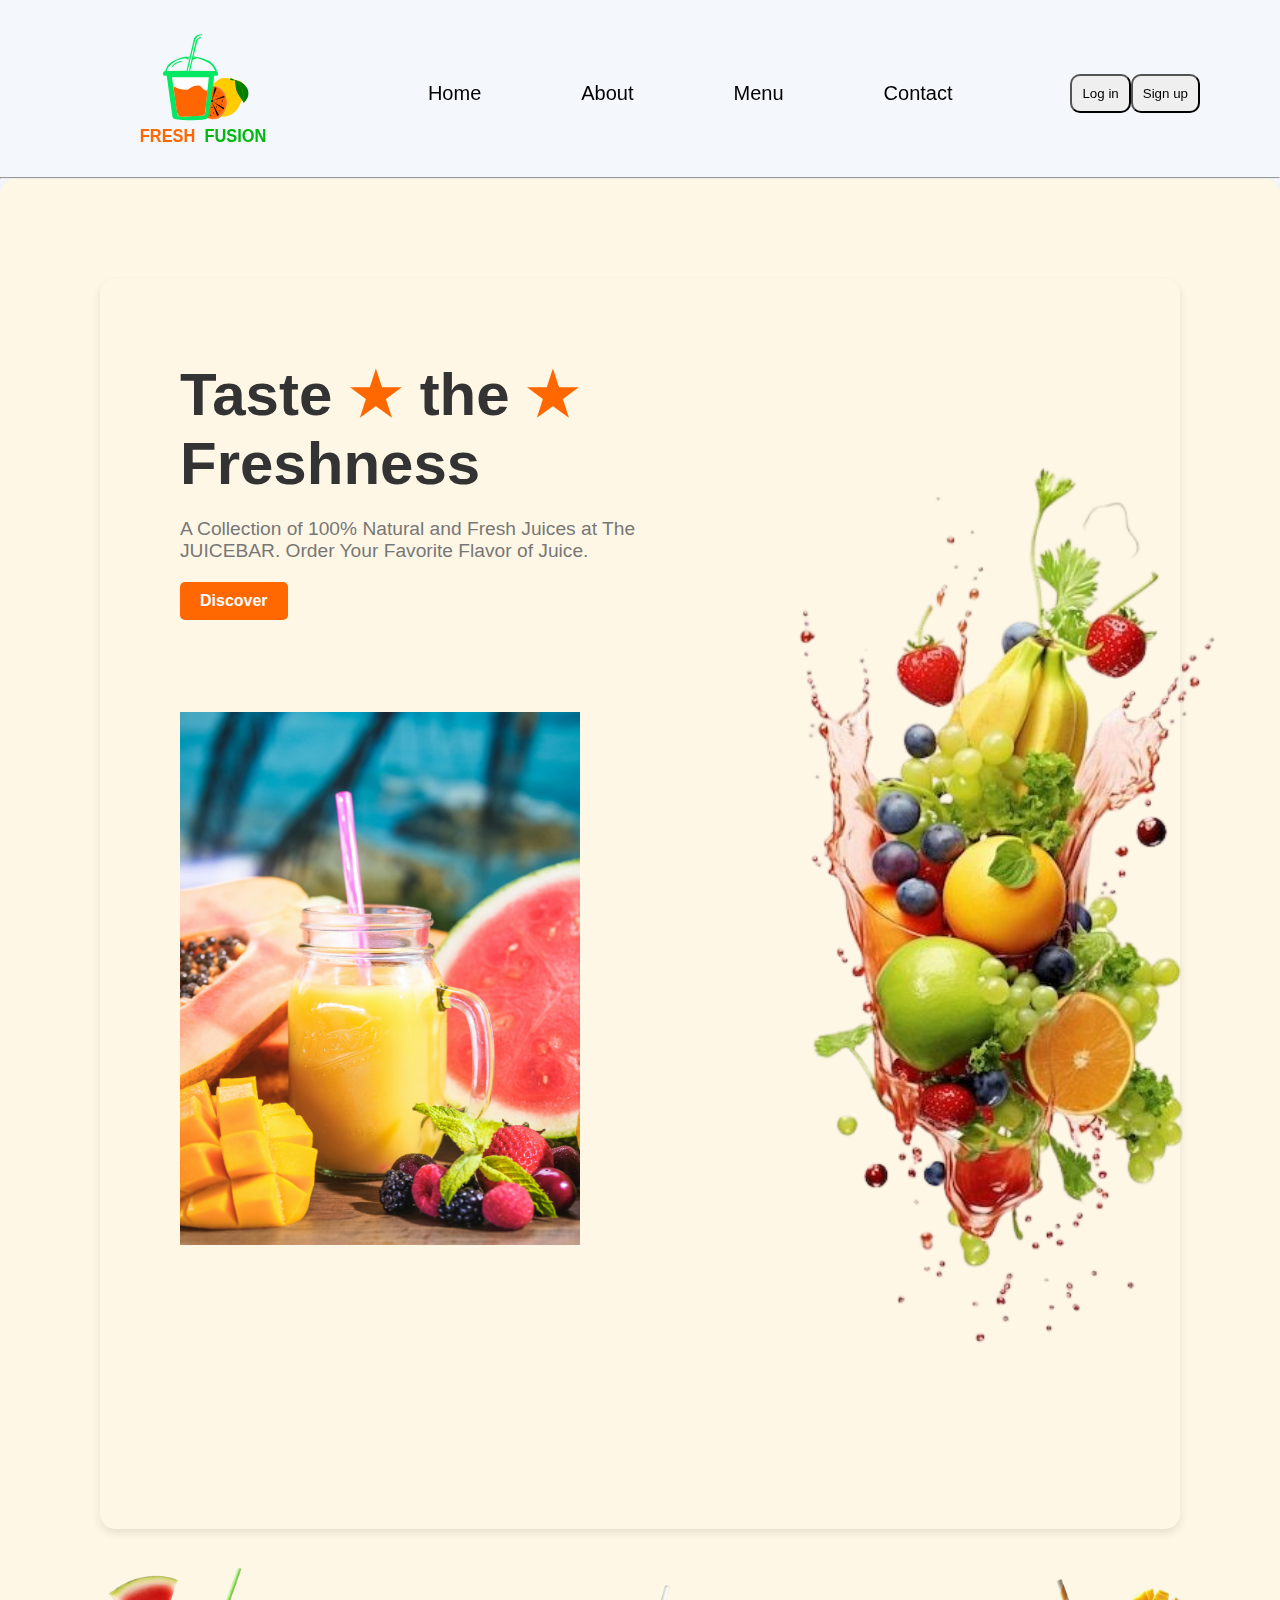
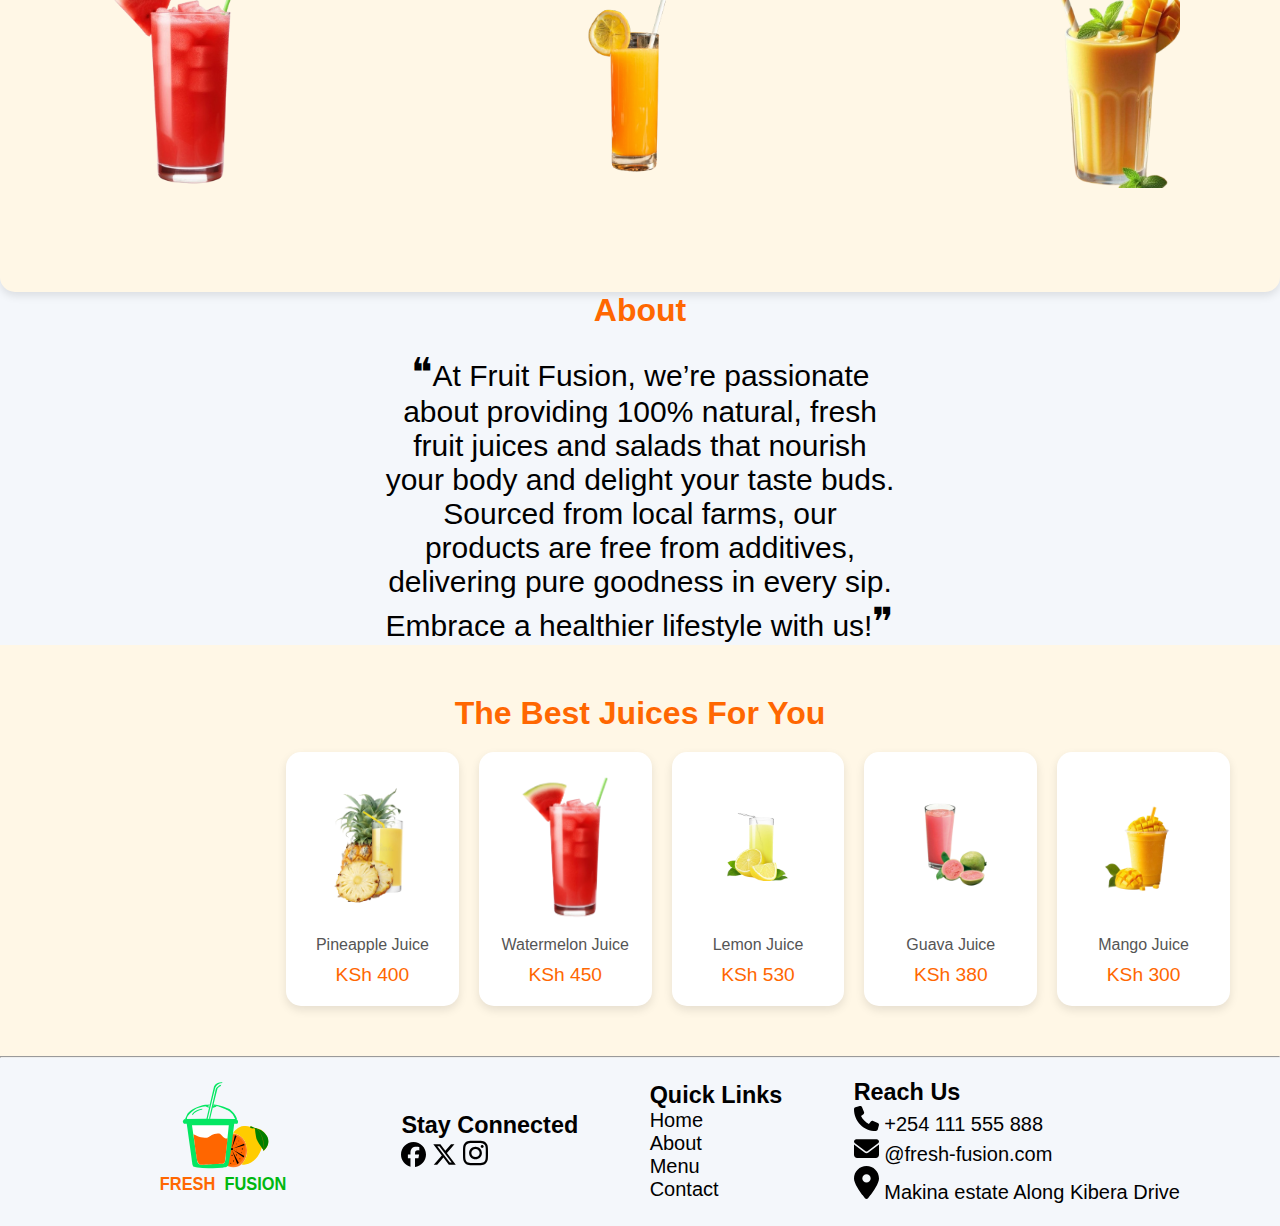
==== commit 72a70803: "changed the main image in the hero section" ====
--- a/index.html
+++ b/index.html
@@ -54,7 +54,7 @@
               A Collection of 100% Natural and Fresh Juices at The JUICEBAR.
               Order Your Favorite Flavor of Juice.
             </p>
-            <a href="#" class="explore-btn">Explore</a>
+            <a href="#" class="explore-btn">Discover</a>
             <div class="about-image">
               <img src="images/about us.jpg" width="400px" />
             </div>
@@ -62,7 +62,7 @@
           <div class="image-content">
             <img
               class="main-image"
-              src="images/fruit___ice_cream-removebg-preview.png"
+              src="images/splash_fruit-removebg-preview.png"
               alt="Fruits and Juice Splash"
             />
           </div>
@@ -84,6 +84,7 @@
             alt="mango juice"
             width="100px"
           />
+        
         </div>
       </div>
     </section>
@@ -152,9 +153,9 @@
         </div>
         <div>
           <h3>Stay Connected</h3>
-          <img src="images/facebook.svg" width="45px" />
-          <img src="images/x-twitter.svg" width="45px" />
-          <img src="images/instagram.svg" width="45px" />
+          <img src="images/facebook.svg" width="25px" />
+          <img src="images/x-twitter.svg" width="25px" />
+          <img src="images/instagram.svg" width="25px" />
         </div>
         <div>
           <ul>
@@ -170,10 +171,10 @@
           <ul>
             <li><h3>Reach Us</h3></li>
             <li>
-              <img src="images/phone.svg" width="30px" /> +254 111 555 888
+              <img src="images/phone.svg" width="25px" /> +254 111 555 888
             </li>
             <li>
-              <img src="images/email.svg" width="30px" /> @fresh-fusion.com
+              <img src="images/email.svg" width="25px" /> @fresh-fusion.com
             </li>
             <li>
               <img src="images/location-dot-solid.svg" width="25px" /> Makina
--- a/css/style.css
+++ b/css/style.css
@@ -48,8 +48,7 @@
   display: inline-block;
 }
 a:hover {
-  background-color: #4caf50;
-  color: #ffffff;
+  color: #4caf50;
 }
 
 .btn {
@@ -130,7 +129,7 @@
   color: #333;
 }
 .hero-section .text-content h1 span {
-  color: #e67e22;
+  color: #ff6701;
 }
 .hero-section .text-content p {
   font-size: 1.2rem;
@@ -141,7 +140,7 @@
   display: inline-block;
   margin-top: 20px;
   padding: 10px 20px;
-  background-color: #ff7f50;
+  background-color: #ff6701;
   color: #fff;
   border-radius: 5px;
   text-decoration: none;
@@ -153,6 +152,7 @@
 .hero-section .image-content .main-image {
   max-width: 500px;
   border-radius: 10px;
+  width: 160%;
 }
 
 .about-image {
@@ -184,7 +184,7 @@
   box-sizing: border-box;
 }
 .hero-about .about-h1 {
-  color: #ffa500;
+  color: #FF6701;
 }
 .hero-about .quote {
   font-size: 40px;
@@ -202,7 +202,7 @@
 }
 
 h1 {
-  color: #ffa500;
+  color: #FF6701;
   font-size: 2rem;
   margin-bottom: 20px;
 }
@@ -240,7 +240,7 @@
 
 .juice-item span {
   font-size: 1.2rem;
-  color: #e67e22;
+  color: #FF6701;
 }
 
 .juice-item:hover {
@@ -251,17 +251,24 @@
   .hero-header {
     font-size: 40px;
   }
-  .hero-image {
+  .hero-header .hero-header {
+    font-size: 4440px0px40px0px;
+    font-size: 40px;
+  }
+  .hero-header .hero-image {
     width: 10%;
     display: none;
   }
-  .hero-about {
+  .hero-header .hero-about {
     font-size: 20px;
   }
 }
 @media screen and (max-width: 601px) {
   .hero-section {
     padding: 40px;
+    display: grid;
+    grid-template-columns: repeat(auto-fill, minmax(150px, 1fr));
+    gap: 20px;
   }
   .hero-section .text-content {
     max-width: 50%;
@@ -278,6 +285,9 @@
   }
   .juice-options img {
     width: 150px;
+    display: grid;
+    grid-template-columns: repeat(auto-fill, minmax(150px, 1fr));
+    gap: 20px;
   }
   .hero-about {
     font-size: 30px;
@@ -408,13 +418,21 @@
   background-color: #fff7e6;
 }
 
+.feedback-box {
+  display: flex;
+  justify-content: space-between;
+  align-items: center;
+  flex-wrap: nowrap;
+  margin-left: 10%;
+}
+
 .contact-hero {
   font-size: 2em;
   color: #333;
 }
 
 .feedback {
-  color: orange;
+  color: #FF6701;
 }
 
 .hero-feedback {
@@ -453,7 +471,7 @@
 .box-submit {
   margin-top: 15px;
   padding: 10px;
-  background-color: orange;
+  background-color: #FF6701;
   border: none;
   color: white;
   cursor: pointer;
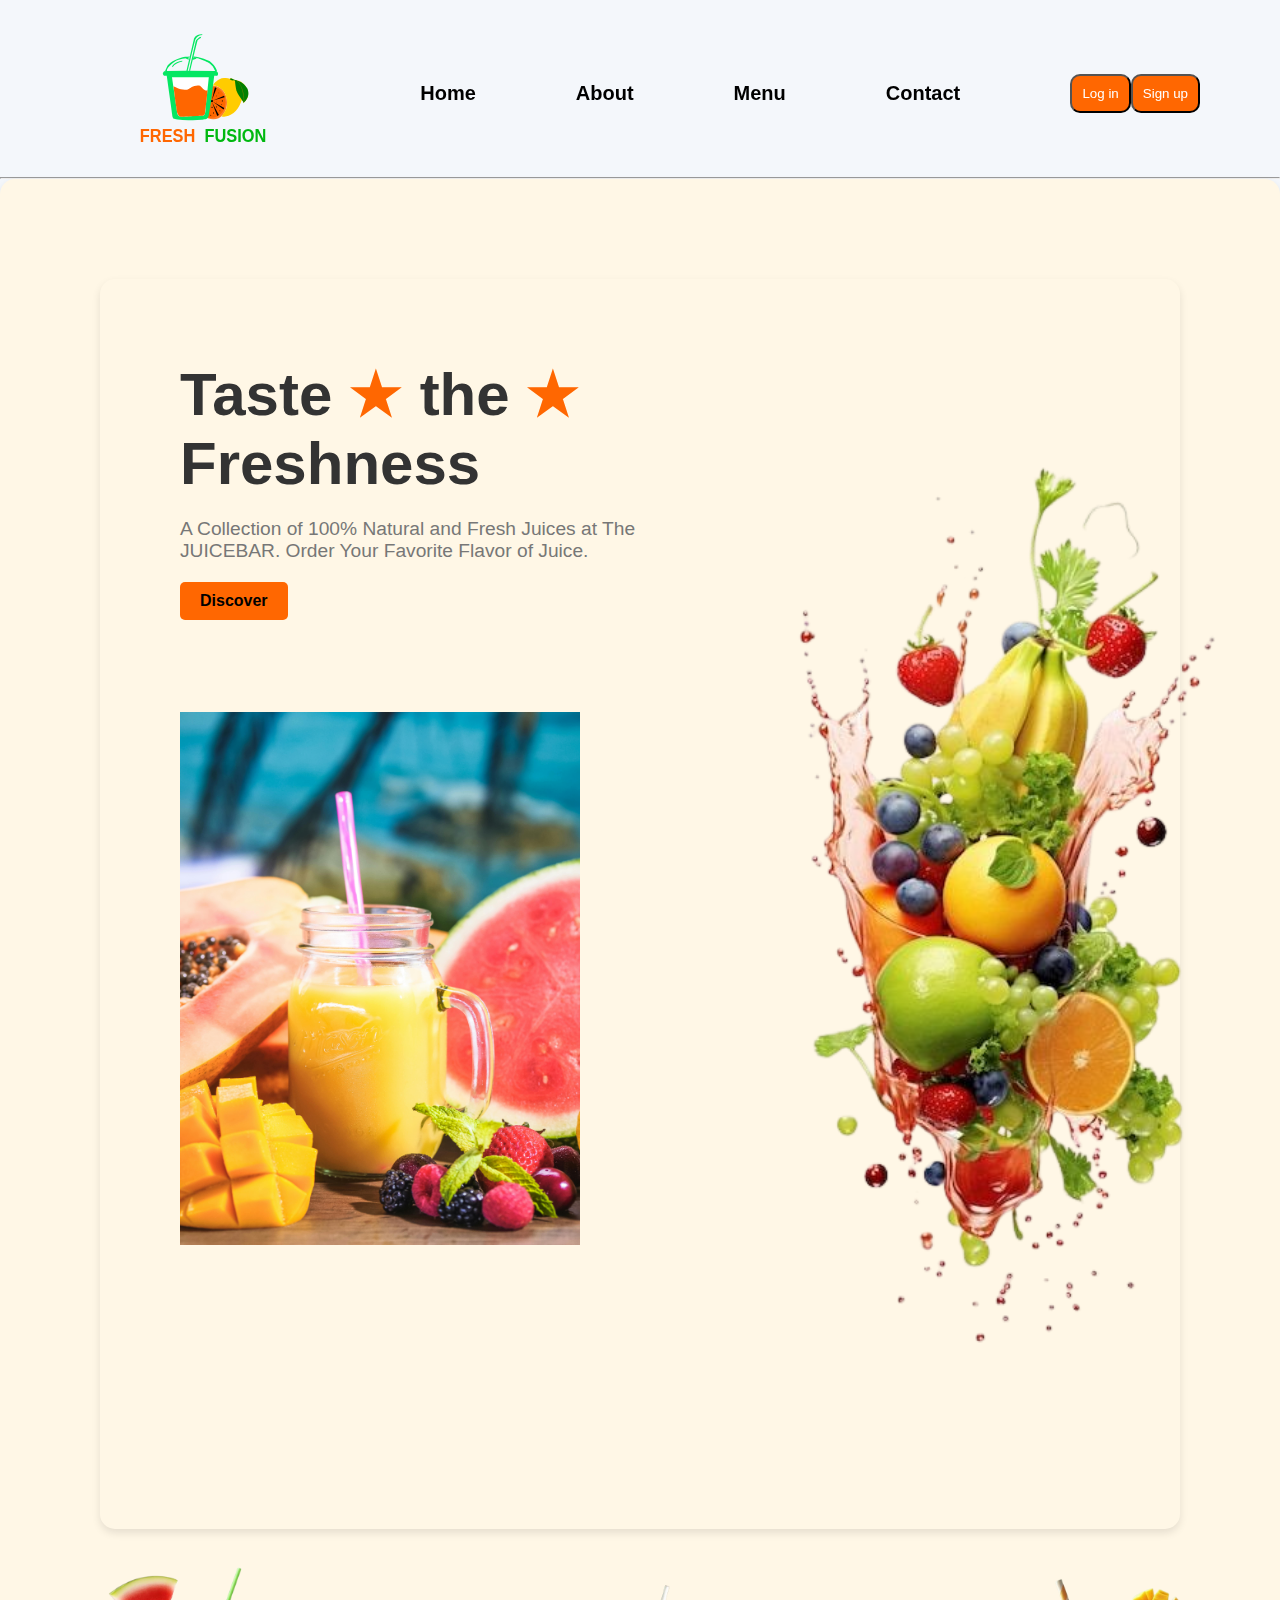
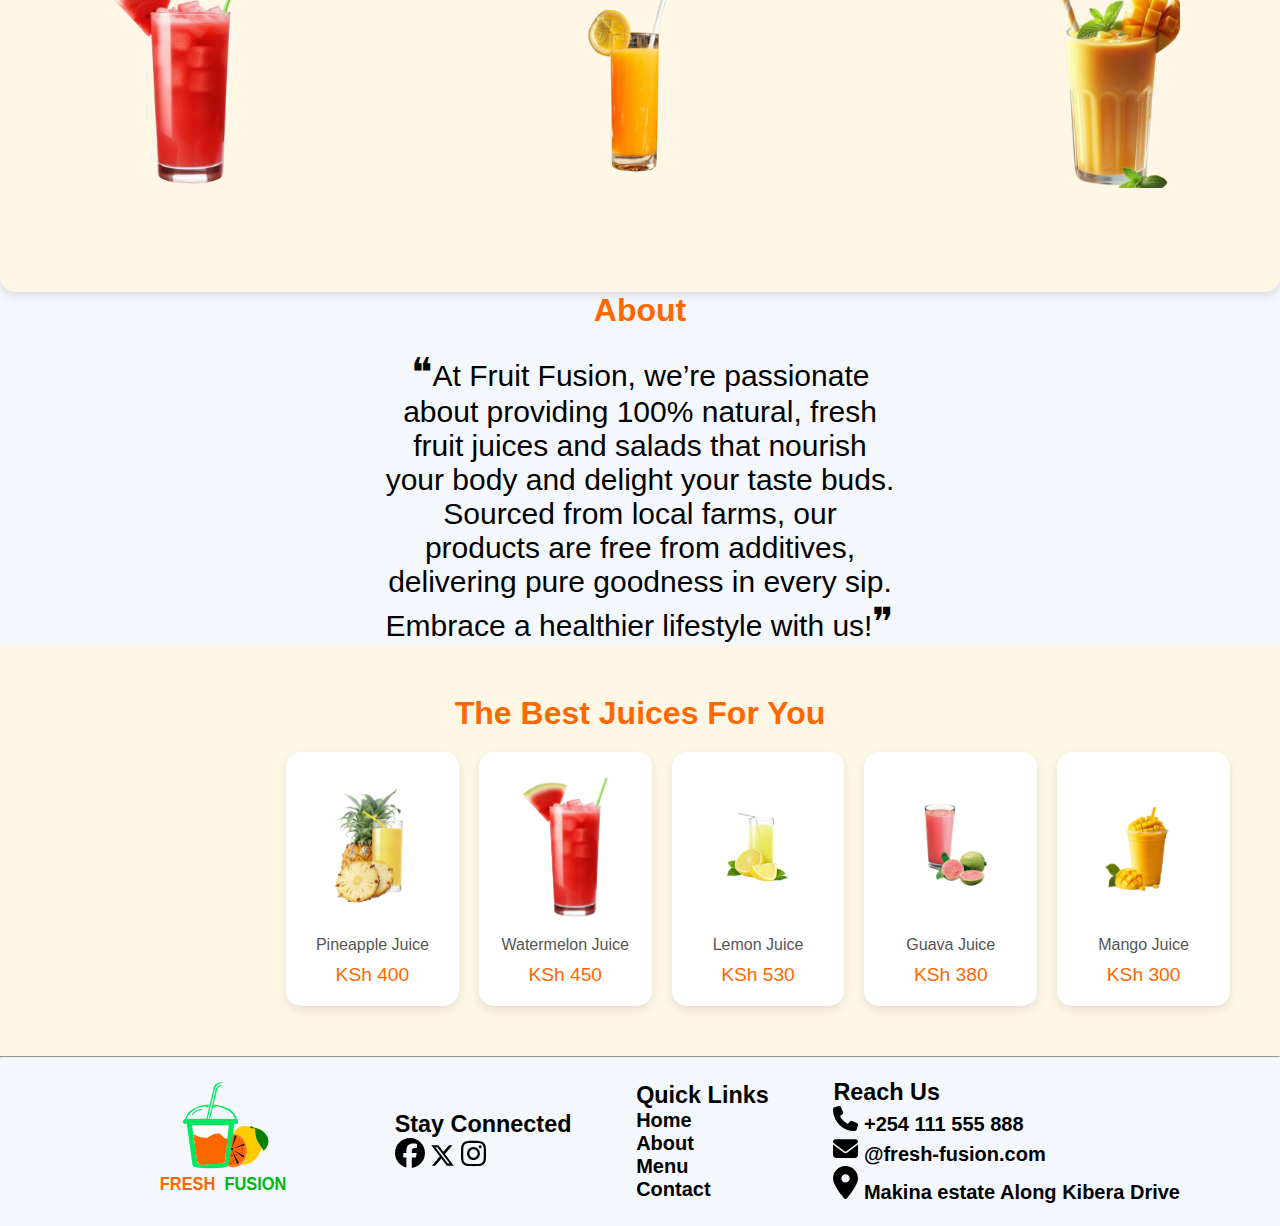
==== commit 13dfa7a1: "increased the size of the facebook icon" ====
--- a/index.html
+++ b/index.html
@@ -31,8 +31,8 @@
                 </ul>
               </div>
               <div class="nav-left">
-                <button class="btn log"><a href="#">Log in</a></button>
-                <button class="btn sign"><a href="#">Sign up</a></button>
+                <a href="#"> <button class="btn log">Log in</button></a>
+                <a href="#"><button class="btn sign">Sign up</button></a>
                 <i class="fa-solid fa-bars"></i>
               </div>
             </div>
@@ -54,7 +54,7 @@
               A Collection of 100% Natural and Fresh Juices at The JUICEBAR.
               Order Your Favorite Flavor of Juice.
             </p>
-            <a href="#" class="explore-btn">Discover</a>
+            <a href="#" class="discover-btn">Discover</a>
             <div class="about-image">
               <img src="images/about us.jpg" width="400px" />
             </div>
@@ -153,7 +153,7 @@
         </div>
         <div>
           <h3>Stay Connected</h3>
-          <img src="images/facebook.svg" width="25px" />
+          <img src="images/facebook.svg" width="30px" />
           <img src="images/x-twitter.svg" width="25px" />
           <img src="images/instagram.svg" width="25px" />
         </div>
--- a/css/style.css
+++ b/css/style.css
@@ -22,6 +22,7 @@
 }
 
 nav {
+  font-weight: bold;
   margin-top: 10px;
   margin-left: 80px;
   margin-right: 80px;
@@ -54,10 +55,12 @@
 .btn {
   border-radius: 10px;
   padding: 10px;
+  background-color: #ff6701;
   color: #ffffff;
 }
 .btn:hover {
   background-color: #4caf50;
+  color: black;
 }
 
 .nav-left {
@@ -136,17 +139,17 @@
   color: #777;
   margin-top: 10px;
 }
-.hero-section .text-content .explore-btn {
+.hero-section .text-content .discover-btn {
   display: inline-block;
   margin-top: 20px;
   padding: 10px 20px;
   background-color: #ff6701;
-  color: #fff;
+  color: black;
   border-radius: 5px;
   text-decoration: none;
   font-weight: bold;
 }
-.hero-section .text-content .explore-btn:hover {
+.hero-section .text-content .discover-btn:hover {
   background-color: #4caf50;
 }
 .hero-section .image-content .main-image {
@@ -267,7 +270,7 @@
   .hero-section {
     padding: 40px;
     display: grid;
-    grid-template-columns: repeat(auto-fill, minmax(150px, 1fr));
+    grid-template-columns: repeat(auto-fill, minmax(250px, 1fr));
     gap: 20px;
   }
   .hero-section .text-content {
@@ -319,6 +322,7 @@
   justify-content: space-between;
   margin-left: 100px;
   margin-right: 100px;
+  font-weight: bold;
   font-size: 20px;
 }
 @media (max-width: 768px) {
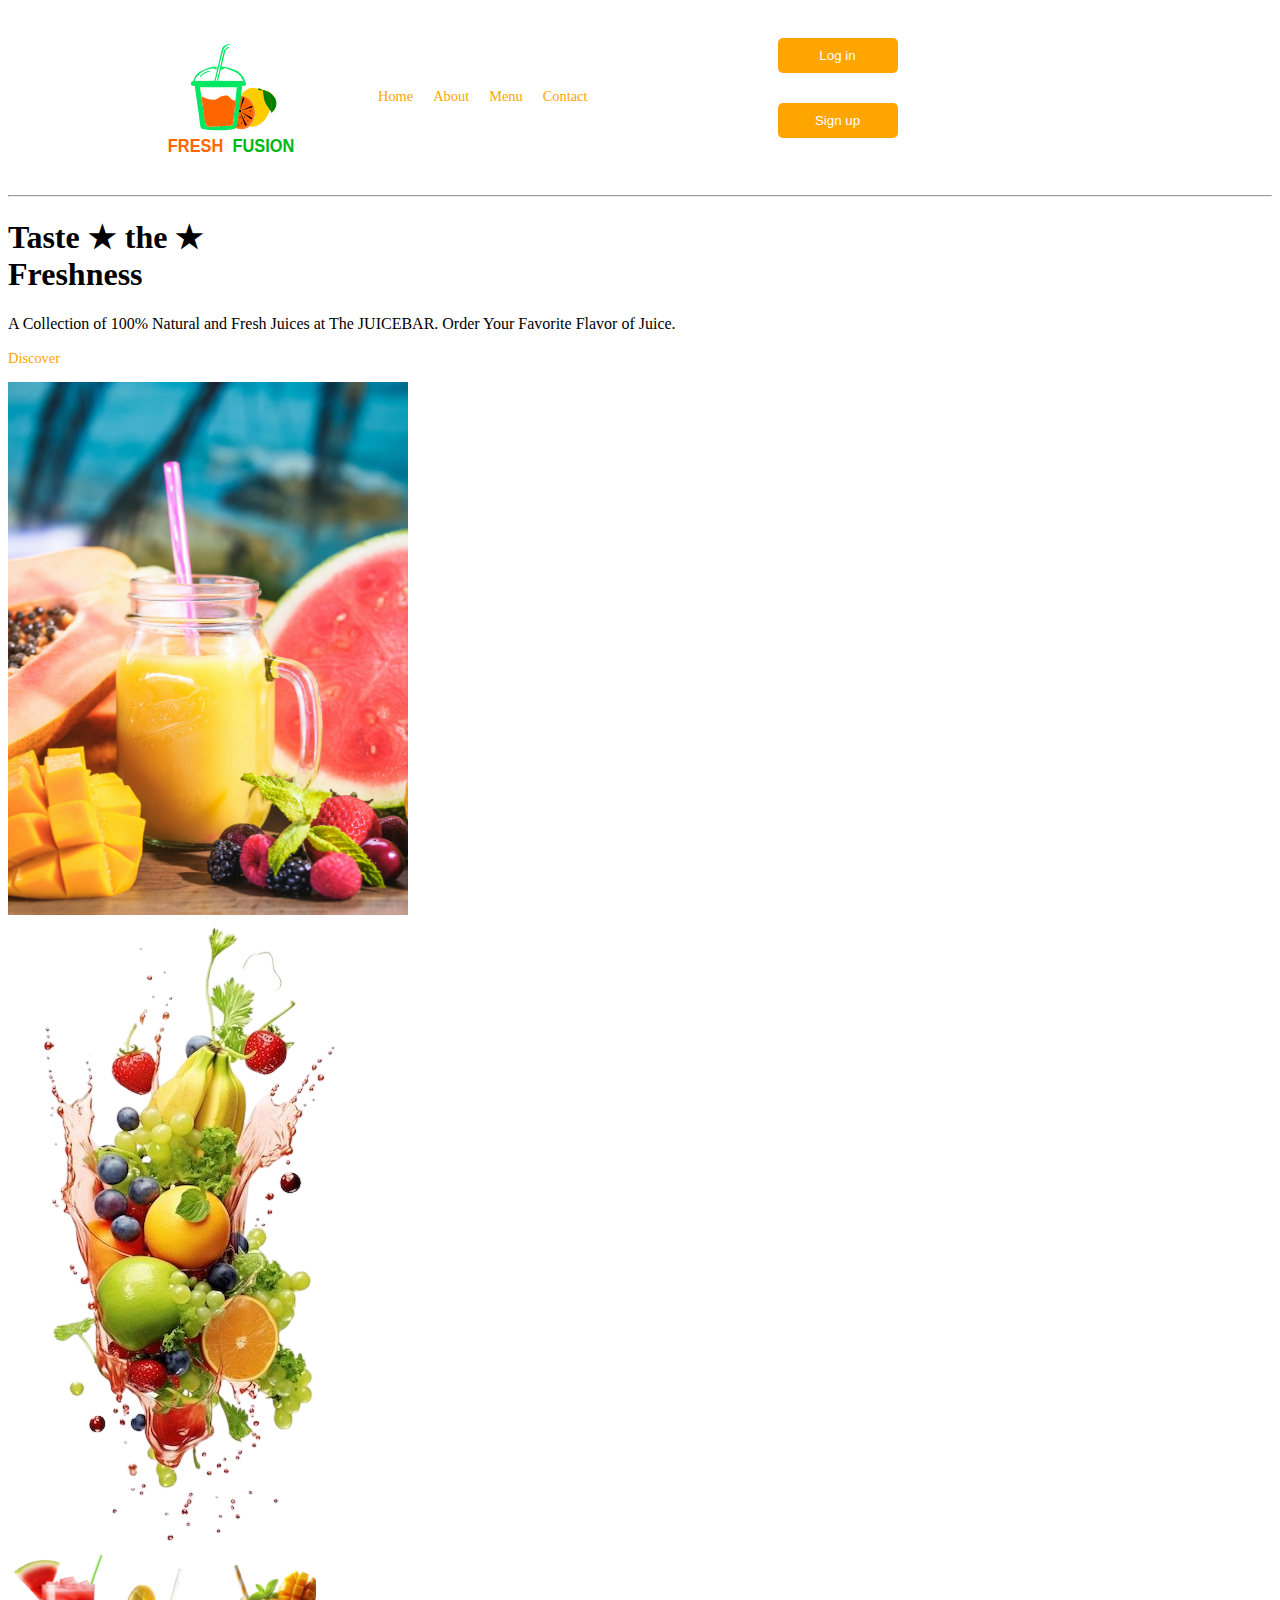
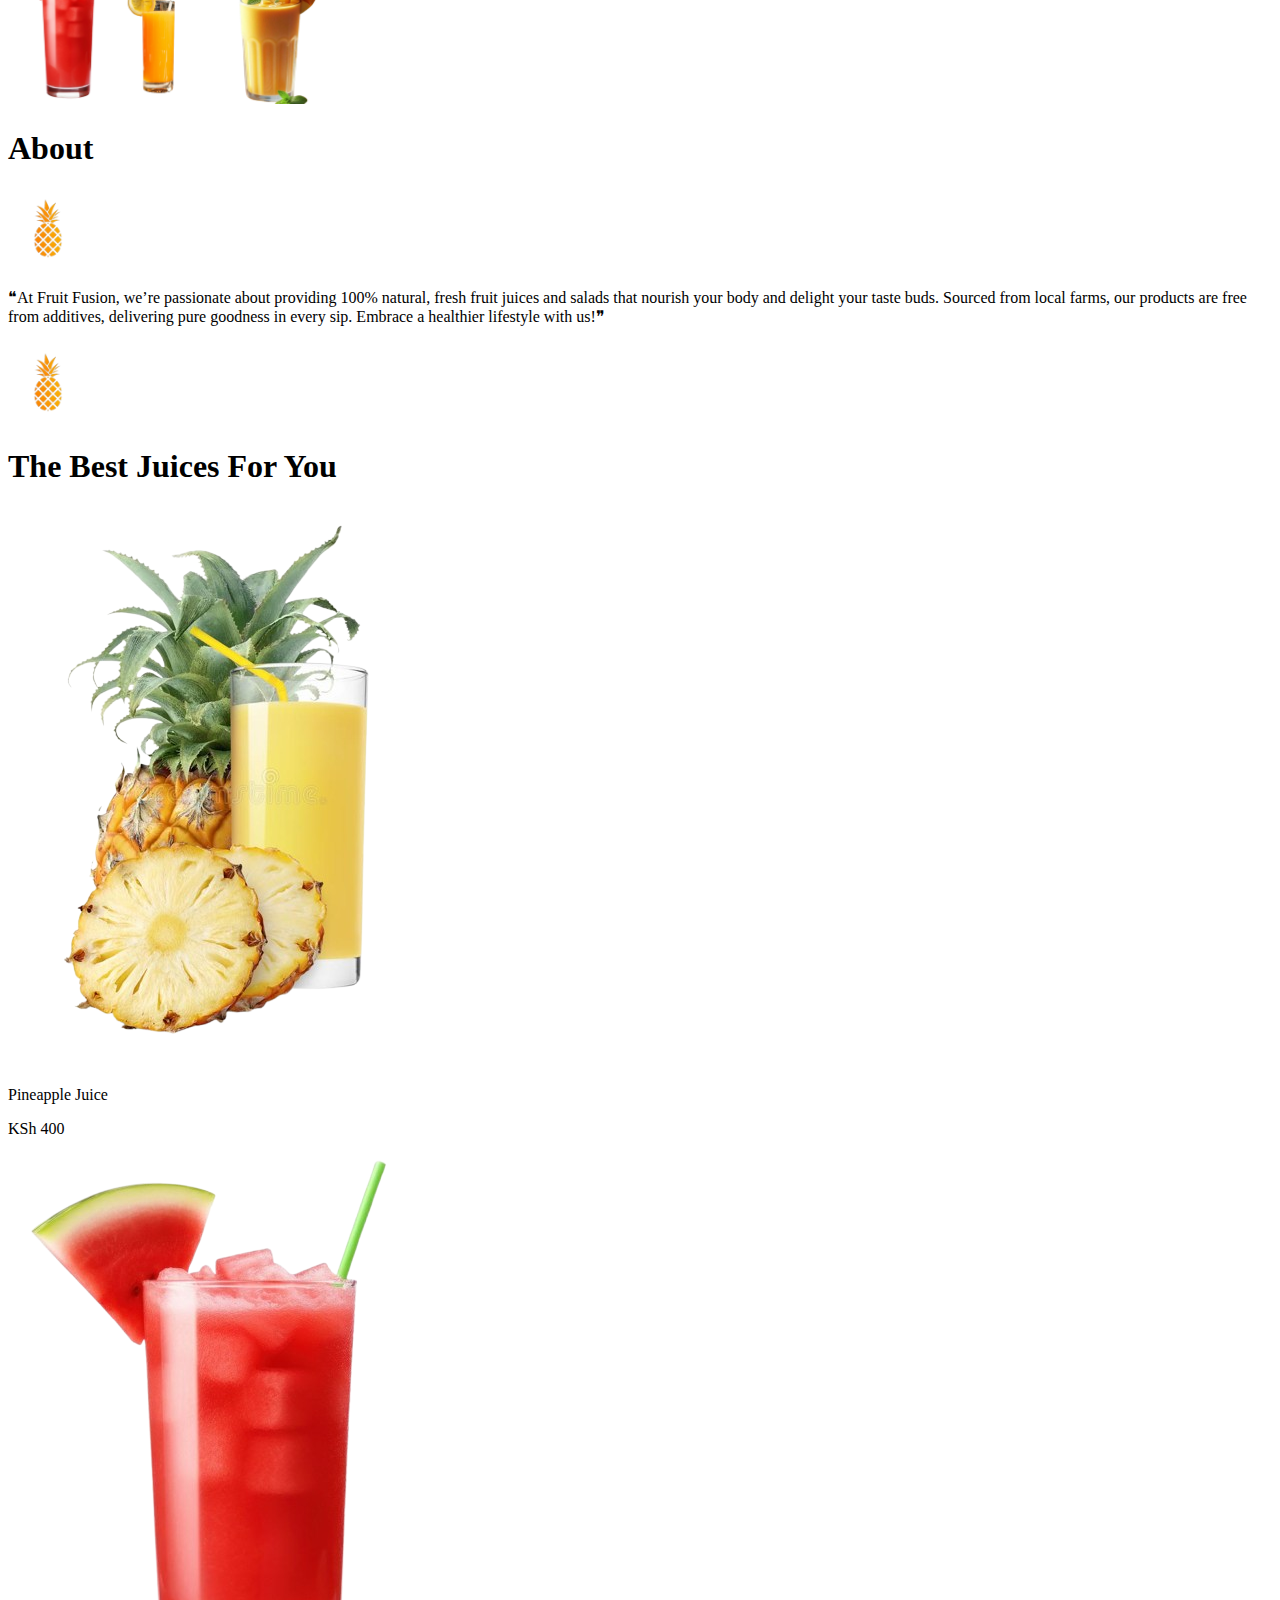
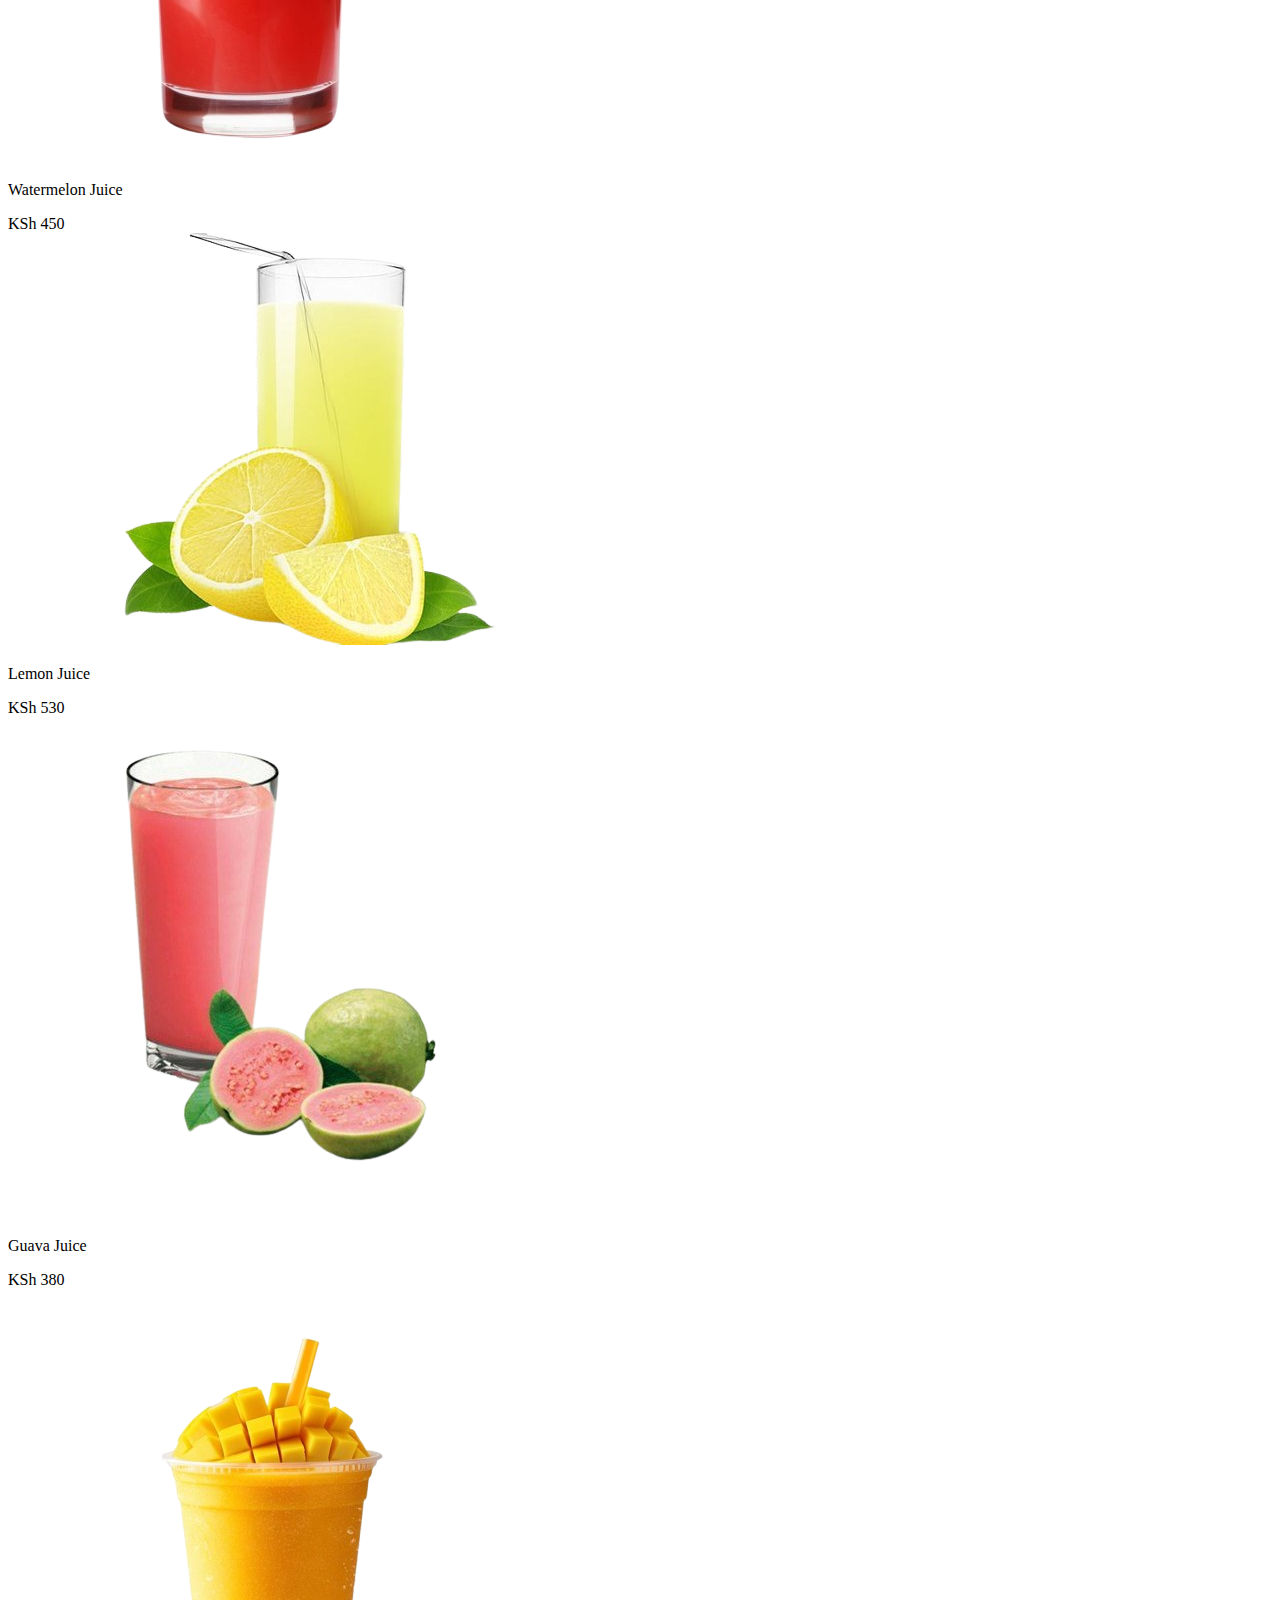
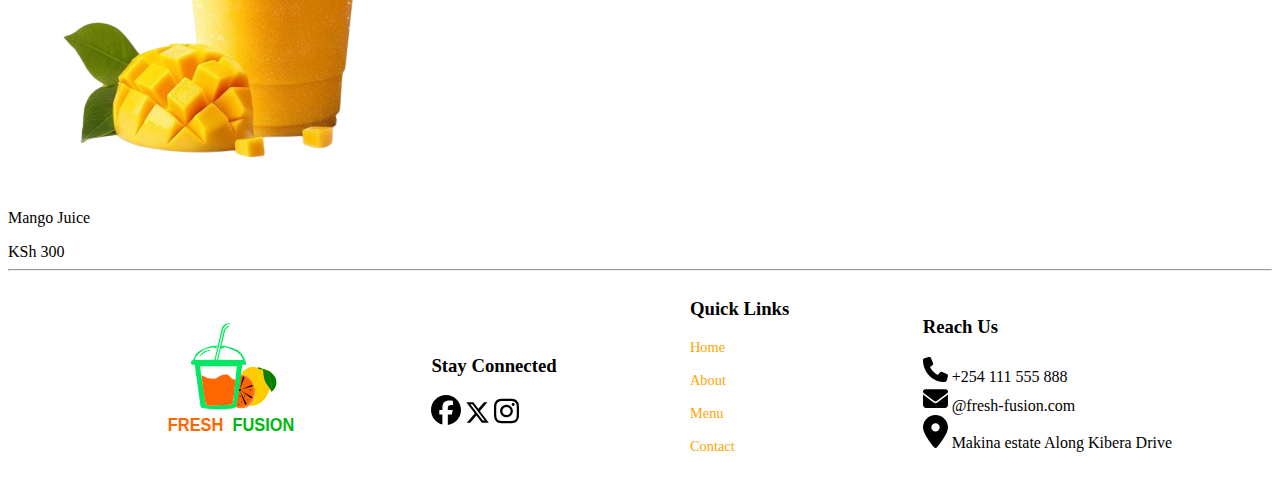
==== commit 0cd3f2ba: "added links" ====
--- a/index.html
+++ b/index.html
@@ -26,13 +26,13 @@
                 <ul class="nav-center">
                   <li><a href="index.html">Home</a></li>
                   <li><a href="about.html">About</a></li>
-                  <li><a href="#">Menu</a></li>
+                  <li><a href="menu.html">Menu</a></li>
                   <li><a href="contact.html">Contact</a></li>
                 </ul>
               </div>
               <div class="nav-left">
-                <a href="#"> <button class="btn log">Log in</button></a>
-                <a href="#"><button class="btn sign">Sign up</button></a>
+                <a href="login.html"><button class="btn log">Log in</button></a>
+                <a href="sign-up.html"><button class="btn sign">Sign up</button></a>
                 <i class="fa-solid fa-bars"></i>
               </div>
             </div>
@@ -91,7 +91,9 @@
     <section class="hero-about">
       <div>
         <h1 class="about-h1">About</h1>
+        <img src="images/pineapple_yellow-removebg-preview.png"width="80px"/>
         <p>
+          
           <span class="quote">&#x275D;</span>At Fruit Fusion, we’re passionate
           about providing 100% natural, fresh fruit juices and salads that
           nourish your body and delight your taste buds. Sourced from local
@@ -99,8 +101,8 @@
           in every sip. Embrace a healthier lifestyle with us!<span
             class="quote"
             >&#x275E;</span
-          >
-        </p>
+          > 
+        </p><img src="images/pineapple_yellow-removebg-preview.png"width="80px"/>
       </div>
     </section>
     <section class="menu-section">
--- a/css/style.css
+++ b/css/style.css
@@ -1,34 +1,186 @@
-* {
-  margin: 0;
-  padding: 0;
-  box-sizing: border-box;
-}
-
-body {
-  margin: 0 auto;
-  background-color: #F4F7FB;
-  color: black;
-  font-family: "Segoe UI", Verdana, Arial, sans-serif;
-}
-
-a {
-  text-decoration: none;
-  color: black;
-}
-
-ul {
-  list-style: none;
-  gap: 30px;
-}
-
+.hero {
+  align-items: center;
+}
+.hero h3 {
+  font-size: 40px;
+  padding-top: 200px;
+  margin-left: 45%;
+}
+
+.herotext {
+  text-align: center;
+  font-size: 29px;
+}
+
+.fruits {
+  display: flex;
+  justify-content: space-between;
+  align-items: center;
+  flex-wrap: nowrap;
+  align-items: center;
+  gap: 10px;
+  padding-top: 11px;
+}
+
+.purchase {
+  border-radius: 10px;
+  height: 90px;
+  width: 120px;
+  color: #ffffff;
+  background-color: #4caf50;
+}
+
+.purchase:hover {
+  background-color: #ffa500;
+  cursor: pointer;
+}
+
+.offer {
+  background-color: white;
+  border-radius: 10px;
+  padding: 20px;
+  box-shadow: 0 5px 15px rgba(0, 0, 0, 0.1);
+}
+
+.juices {
+  display: flex;
+  justify-content: space-between;
+  align-items: center;
+  flex-wrap: nowrap;
+  align-items: center;
+  gap: 10px;
+  padding-top: 11px;
+  background-color: #fff;
+  border-radius: 10px;
+  padding: 29px;
+  box-shadow: 0 5px 15px rgba(0, 0, 0, 0.1);
+}
+
+.hero-container {
+  background-color: white;
+  border-radius: 10px;
+  padding: 20px;
+  box-shadow: 0 5px 15px rgba(0, 0, 0, 0.1);
+  text-align: center;
+  padding-top: 27px;
+}
+
+.image {
+  border-radius: 50%;
+  padding: 20px;
+  box-shadow: 0 5px 15px rgba(0, 0, 0, 0.1);
+  text-align: center;
+  padding-top: 27px;
+}
+
+.htext {
+  align-items: center;
+  font-size: 23px;
+}
+
+@media (max-width: 900px) {
+  .nav {
+    flex-direction: column;
+    margin: 0;
+  }
+  .nav ul {
+    flex-direction: column;
+    margin: 10px 0;
+  }
+  .hero h3 {
+    font-size: 32px;
+    margin: 0 auto;
+  }
+  .fruits, .juices {
+    flex-direction: column;
+  }
+  .offer {
+    width: 100%;
+  }
+}
+@media (max-width: 480px) {
+  .hero h3 {
+    font-size: 24px;
+  }
+  .purchase {
+    width: 100%;
+    font-size: 14px;
+  }
+}
+/* Media Queries */
+@media (max-width: 900px) {
+  .hero h3 {
+    font-size: 32px;
+    margin-left: 0;
+    text-align: center;
+    padding-top: 150px;
+  }
+  .fruits, .juices {
+    flex-direction: column;
+    gap: 20px;
+    align-items: stretch;
+    padding-top: 20px;
+  }
+  .purchase {
+    width: 100%;
+    max-width: 150px;
+    margin: 0 auto;
+    height: 70px;
+  }
+  .offer {
+    width: 100%;
+  }
+}
+@media (max-width: 600px) {
+  .hero h3 {
+    font-size: 28px;
+    padding-top: 100px;
+  }
+  .herotext {
+    font-size: 24px;
+  }
+  .purchase {
+    height: 60px;
+    width: 100%;
+    font-size: 16px;
+  }
+  .image {
+    padding-top: 15px;
+    padding: 15px;
+  }
+  .juices, .fruits {
+    grid-template-columns: repeat(auto-fill, min-max 150);
+    padding: 15px;
+  }
+  .offer {
+    padding: 15px;
+  }
+}
+@media (max-width: 480px) {
+  .hero h3 {
+    font-size: 24px;
+    padding-top: 80px;
+  }
+  .herotext {
+    font-size: 18px;
+  }
+  .purchase {
+    width: 100%;
+    height: 50px;
+    font-size: 14px;
+  }
+  .image {
+    padding-top: 10px;
+    padding: 10px;
+  }
+  .offer {
+    padding: 10px;
+  }
+}
 nav {
-  font-weight: bold;
-  margin-top: 10px;
-  margin-left: 80px;
-  margin-right: 80px;
-  position: sticky;
-  top: 0;
-  z-index: 1000;
+  margin-top: 20px;
+  margin-left: 100px;
+  margin-right: 100px;
 }
 nav .nav {
   display: flex;
@@ -41,487 +193,406 @@
   justify-content: space-between;
   align-items: center;
   flex-wrap: nowrap;
-  gap: 100px;
-  font-size: 20px;
 }
 
 a {
   display: inline-block;
 }
 a:hover {
-  color: #4caf50;
-}
-
-.btn {
+  background-color: #4caf50;
+  color: #ffffff;
+}
+
+.nav-left .btn .log-in {
+  outline: none;
+  border: none;
+}
+.nav-left .btn .log-in:hover {
+  background-color: #4caf50;
+}
+.nav-left .btn .sign-up {
+  outline: none;
+  border: none;
+}
+.nav-left .btn .sign-up:hover {
+  background-color: #4caf50;
+}
+
+.login-container {
+  display: flex;
+  justify-content: center;
+  align-items: center;
+  height: 100vh;
+  width: 900px;
+  background-image: url("/images/bg2.jpg");
+  background-size: cover;
+  background-position: center;
+  margin-left: 30%;
+}
+
+.login-box {
+  background-color: white;
   border-radius: 10px;
+  padding: 20px;
+  box-shadow: 0 5px 15px rgba(0, 0, 0, 0.1);
+  text-align: center;
+  width: 500px;
+}
+
+h2 {
+  color: #333;
+}
+
+form {
+  display: flex;
+  flex-direction: column;
+}
+
+label, input, button, a {
+  margin-bottom: 15px;
+}
+
+input {
   padding: 10px;
-  background-color: #ff6701;
-  color: #ffffff;
-}
-.btn:hover {
-  background-color: #4caf50;
-  color: black;
-}
-
-.nav-left {
-  display: flex;
-  justify-content: space-between;
-  align-items: center;
-  flex-wrap: nowrap;
-}
-.nav-left .fa-bars {
-  display: none;
-}
-
-@media screen and (max-width: 600px) {
-  .nav-center {
-    display: none;
-  }
-  .nav-left {
-    display: flex;
-    justify-content: space-between;
-    align-items: center;
-    flex-wrap: nowrap;
-  }
-  .signup-login {
-    display: inline-block;
-  }
-  .fa-bars {
-    display: inline-block;
-    cursor: pointer;
-  }
-  .nav-center.active {
-    display: flex;
-    flex-direction: column;
-    gap: 10px;
-    width: 100%;
-    text-align: center;
-    background-color: #ffffff;
-    position: absolute;
-    top: 50px;
-    left: 0;
-    z-index: 999;
-  }
-}
-.container {
-  max-width: 1200px;
-  margin: 0 auto;
-  padding: 20px;
-}
-
-.hero-section {
-  display: flex;
-  justify-content: space-between;
-  align-items: center;
-  flex-wrap: nowrap;
-  align-items: center;
-  background-color: #fff7e6;
-  border-radius: 15px;
-  padding: 40px;
-  box-shadow: 0 4px 8px rgba(0, 0, 0, 0.1);
-}
-.hero-section .text-content {
-  max-width: 50%;
-  margin-bottom: 200px;
-}
-.hero-section .text-content .taste {
-  font-size: 60px;
-}
-.hero-section .text-content h1 {
-  font-size: 40px;
-  color: #333;
-}
-.hero-section .text-content h1 span {
-  color: #ff6701;
-}
-.hero-section .text-content p {
-  font-size: 1.2rem;
-  color: #777;
-  margin-top: 10px;
-}
-.hero-section .text-content .discover-btn {
-  display: inline-block;
-  margin-top: 20px;
-  padding: 10px 20px;
-  background-color: #ff6701;
-  color: black;
-  border-radius: 5px;
-  text-decoration: none;
-  font-weight: bold;
-}
-.hero-section .text-content .discover-btn:hover {
-  background-color: #4caf50;
-}
-.hero-section .image-content .main-image {
-  max-width: 500px;
-  border-radius: 10px;
-  width: 160%;
-}
-
-.about-image {
-  padding-top: 20%;
-}
-
-.juice-options {
-  display: flex;
-  justify-content: space-between;
-  align-items: center;
-  flex-wrap: nowrap;
-  margin-top: 30px;
-}
-.juice-options img {
-  width: 150px;
-  height: auto;
-  border-radius: 10px;
-}
-
-.hero-about {
-  margin: 0 auto;
-  text-align: center;
-  font-size: 30px;
-  display: flex;
-  justify-content: space-between;
-  align-items: center;
-  flex-wrap: nowrap;
-  width: 100%;
-  box-sizing: border-box;
-}
-.hero-about .about-h1 {
-  color: #FF6701;
-}
-.hero-about .quote {
-  font-size: 40px;
-}
-
-img {
-  max-width: 100%;
-  height: auto;
-}
-
-.menu-section {
-  text-align: center;
-  padding: 50px;
-  background-color: #fff7e6;
-}
-
-h1 {
-  color: #FF6701;
-  font-size: 2rem;
-  margin-bottom: 20px;
-}
-
-.juice-menu {
-  display: flex;
-  justify-content: center;
-  flex-wrap: wrap;
-  gap: 20px;
-  margin-left: 20%;
-}
-
-.juice-item {
-  background-color: white;
-  border-radius: 15px;
-  padding: 20px;
-  width: 150px;
-  box-shadow: 0 4px 10px rgba(0, 0, 0, 0.1);
-  text-align: center;
-  transition: transform 0.2s;
-}
-
-.juice-item img {
-  width: 100px;
-  height: 150px;
-  -o-object-fit: contain;
-     object-fit: contain;
-}
-
-.juice-item p {
-  font-size: 1rem;
-  color: #555;
-  margin: 10px 0;
-}
-
-.juice-item span {
-  font-size: 1.2rem;
-  color: #FF6701;
-}
-
-.juice-item:hover {
-  transform: scale(1.05);
-}
-
-@media screen and (max-width: 600px) {
-  .hero-header {
-    font-size: 40px;
-  }
-  .hero-header .hero-header {
-    font-size: 4440px0px40px0px;
-    font-size: 40px;
-  }
-  .hero-header .hero-image {
-    width: 10%;
-    display: none;
-  }
-  .hero-header .hero-about {
-    font-size: 20px;
-  }
-}
-@media screen and (max-width: 601px) {
-  .hero-section {
-    padding: 40px;
-    display: grid;
-    grid-template-columns: repeat(auto-fill, minmax(250px, 1fr));
-    gap: 20px;
-  }
-  .hero-section .text-content {
-    max-width: 50%;
-    margin-bottom: 200px;
-  }
-  .hero-section .text-content .taste {
-    font-size: 60px;
-  }
-  .hero-section .text-content h1 {
-    font-size: 40px;
-  }
-  .hero-section .image-content .main-image {
-    max-width: 600px;
-  }
-  .juice-options img {
-    width: 150px;
-    display: grid;
-    grid-template-columns: repeat(auto-fill, minmax(150px, 1fr));
-    gap: 20px;
-  }
-  .hero-about {
-    font-size: 30px;
-  }
-}
-@media screen and (min-width: 768px) {
-  .juice-menu {
-    display: grid;
-    grid-template-columns: repeat(auto-fill, minmax(150px, 1fr));
-    gap: 20px;
-  }
-  .juice-item {
-    width: auto;
-  }
-}
-@media screen and (min-width: 1024px) {
-  .hero-section {
-    padding: 80px;
-  }
-  h1 {
-    font-size: 2rem;
-  }
-}
-.footer-section {
-  display: flex;
-  justify-content: space-between;
-  align-items: center;
-  flex-wrap: nowrap;
-  justify-content: space-between;
-  margin-left: 100px;
-  margin-right: 100px;
-  font-weight: bold;
-  font-size: 20px;
-}
-@media (max-width: 768px) {
-  .footer-section {
-    flex-direction: column;
-    text-align: center;
-  }
-}
-
-.about-section {
-  background-color: #fff7e6;
-}
-
-.about-header {
-  text-align: center;
-  font-size: 40px;
-  padding-top: 50px;
-  padding-bottom: 100px;
-}
-
-.hero-about {
-  margin: 0 auto;
-  text-align: center;
-  font-size: 30px;
-  display: flex;
-  justify-content: space-between;
-  align-items: center;
-  flex-wrap: nowrap;
-  width: 40%;
-  box-sizing: border-box;
-}
-@media (max-width: 768px) {
-  .hero-about {
-    font-size: 25px;
-    width: 80%;
-  }
-}
-.hero-about .quote {
-  font-size: 40px;
-}
-@media (max-width: 768px) {
-  .hero-about .quote {
-    font-size: 30px;
-  }
-}
-
-.about-container {
-  margin: 5%;
-  padding: 5%;
-  display: flex;
-  justify-content: space-between;
-  align-items: center;
-  flex-wrap: nowrap;
-}
-@media screen and (max-width: 768px) {
-  .about-container {
-    flex-direction: column;
-    align-items: center;
-    margin: 0;
-  }
-}
-.about-container .vision-image {
-  border: 15px solid lightgray;
-  border-radius: 10px;
-}
-@media screen and (max-width: 768px) {
-  .about-container .vision-image {
-    width: 80%;
-    margin-bottom: 20px;
-  }
-}
-.about-container .about-text {
-  margin-bottom: 10%;
-}
-@media screen and (max-width: 768px) {
-  .about-container .about-text {
-    margin-bottom: 5%;
-    padding-left: 0;
-    text-align: center;
-  }
-}
-.about-container .about-h1 {
-  font-size: 40px;
-}
-.about-container .about-p {
-  margin: 0 auto;
-  text-align: center;
-  font-size: 30px;
-  padding: 20px;
-}
-
-.feedback-container {
-  display: flex;
-  justify-content: space-between;
-  padding: 20px;
-  gap: 20px;
-  background-color: #fff7e6;
-}
-
-.feedback-box {
-  display: flex;
-  justify-content: space-between;
-  align-items: center;
-  flex-wrap: nowrap;
-  margin-left: 10%;
-}
-
-.contact-hero {
-  font-size: 2em;
-  color: #333;
-}
-
-.feedback {
-  color: #FF6701;
-}
-
-.hero-feedback {
-  display: flex;
-  justify-content: space-between;
-  align-items: center;
-  flex-wrap: nowrap;
-  margin-top: 10px;
-  font-size: 1.1em;
-  color: #666;
-}
-
-.personal-info {
-  display: flex;
-  flex-direction: column;
-  width: 45%;
-  margin-right: 30%;
-}
-
-.label {
-  font-size: 1em;
-  margin-top: 10px;
-}
-
-.box {
-  border: none;
-  outline: none;
-  width: 100%;
-  padding: 10px;
-  margin-top: 5px;
-  font-size: 1em;
   border: 1px solid #ccc;
   border-radius: 5px;
 }
 
-.box-submit {
-  margin-top: 15px;
+button {
   padding: 10px;
-  background-color: #FF6701;
-  border: none;
+  border: none;
+  background-color: #ffa500;
   color: white;
+  border-radius: 5px;
   cursor: pointer;
-  font-size: 1.2em;
+}
+
+button:hover {
+  background-color: #4caf50;
+}
+
+a {
+  color: #ffa500;
+  text-decoration: none;
+}
+
+a:hover {
+  background-color: #4caf50;
+  display: inline-block;
+}
+
+/* Media Queries */
+@media (max-width: 800px) {
+  .login-container {
+    padding: 0 10px;
+  }
+  .login-box {
+    width: 100%;
+    padding: 20px;
+  }
+  h2 {
+    font-size: 1.5em;
+  }
+  input, button {
+    font-size: 0.9em;
+  }
+}
+@media (max-width: 900px) {
+  .login-container {
+    padding: 0 10px;
+  }
+  .login-box {
+    padding: 15px;
+    width: 100%;
+    max-width: 100%;
+  }
+  input, button {
+    font-size: 0.9em;
+  }
+}
+.signup-container {
+  display: flex;
+  justify-content: center;
+  align-items: center;
+  height: 100vh;
+  width: 900px;
+  background-image: url("/images/bg2.jpg");
+  background-size: cover;
+  background-position: center;
+  margin-left: 30%;
+}
+
+.signup-box {
+  background-color: white;
+  border-radius: 10px;
+  padding: 20px;
+  box-shadow: 0 5px 15px rgba(0, 0, 0, 0.1);
+  text-align: center;
+  width: 500px;
+}
+
+h2 {
+  color: #333;
+}
+
+form {
+  display: flex;
+  flex-direction: column;
+}
+
+label, input, button, a {
+  margin-bottom: 15px;
+}
+
+input {
+  padding: 10px;
+  border: 1px solid #ccc;
   border-radius: 5px;
 }
 
-.box-submit:hover {
-  background-color: #4caf50;
-}
-
-.map-wraper {
-  display: flex;
-  justify-content: center;
-  align-items: center;
-  margin: 20px 0;
-}
-
-.map-container {
-  text-align: center;
-  font-size: 30px;
-  width: 100%;
-}
-
-iframe {
-  width: 100%;
-  height: 450px;
-  border: 0;
-}
-
-@media (max-width: 768px) {
-  .feedback-container {
-    padding: 10px;
-  }
-  .contact-hero {
-    font-size: 1.5em;
-  }
-  .hero-feedback {
-    font-size: 1em;
-  }
-  .box-submit {
+button {
+  padding: 10px;
+  border: none;
+  background-color: #ffa500;
+  color: white;
+  border-radius: 5px;
+  cursor: pointer;
+  width: 120px;
+  margin-left: 190px;
+}
+
+button:hover {
+  background-color: #4caf50;
+}
+
+a {
+  font-size: 0.9em;
+  color: #ffa500;
+  text-decoration: none;
+}
+
+a:hover {
+  background-color: #4caf50;
+  display: inline-block;
+}
+
+nav {
+  margin-top: 20px;
+  margin-left: 100px;
+  margin-right: 100px;
+}
+nav .nav {
+  display: flex;
+  justify-content: space-between;
+  align-items: center;
+  flex-wrap: nowrap;
+}
+nav ul {
+  display: flex;
+  justify-content: space-between;
+  align-items: center;
+  flex-wrap: nowrap;
+}
+
+a {
+  display: inline-block;
+}
+a:hover {
+  background-color: #4caf50;
+  color: #ffffff;
+}
+
+.nav-left .btn .log-in {
+  outline: none;
+  border: none;
+}
+.nav-left .btn .log-in:hover {
+  background-color: #4caf50;
+}
+.nav-left .btn .sign-up {
+  outline: none;
+  border: none;
+}
+.nav-left .btn .sign-up:hover {
+  background-color: #4caf50;
+}
+
+/* Media Queries */
+@media screen and (max-width: 768px) {
+  .signup-container {
+    width: 95%;
+    margin: 0 auto;
+    height: auto;
+  }
+  .signup-box {
+    padding: 15px;
+  }
+  button {
+    width: 100%;
+  }
+  h2 {
+    font-size: 1.2em;
+  }
+  input, button {
     padding: 8px;
     font-size: 1em;
   }
-  .map-container {
-    width: 90%;
-    margin: 0 auto;
-  }
+  button {
+    margin-left: 0;
+  }
+}
+@media screen and (max-width: 480px) {
+  .signup-box {
+    padding: 10px;
+  }
+  h2 {
+    font-size: 1.1em;
+  }
+  input, button {
+    padding: 6px;
+    font-size: 0.9em;
+  }
+}
+nav {
+  margin-top: 20px;
+  margin-left: 100px;
+  margin-right: 100px;
+}
+nav .nav {
+  display: flex;
+  justify-content: space-between;
+  align-items: center;
+  flex-wrap: nowrap;
+}
+nav ul {
+  display: flex;
+  justify-content: space-between;
+  align-items: center;
+  flex-wrap: nowrap;
+}
+
+a {
+  display: inline-block;
+}
+a:hover {
+  background-color: #4caf50;
+  color: #ffffff;
+}
+
+.nav-left .btn .log-in {
+  outline: none;
+  border: none;
+}
+.nav-left .btn .log-in:hover {
+  background-color: #4caf50;
+}
+.nav-left .btn .sign-up {
+  outline: none;
+  border: none;
+}
+.nav-left .btn .sign-up:hover {
+  background-color: #4caf50;
+}
+
+.footer-section {
+  display: flex;
+  justify-content: space-between;
+  align-items: center;
+  flex-wrap: nowrap;
+  justify-content: space-between;
+  margin-left: 100px;
+  margin-right: 100px;
+}
+
+ul {
+  list-style-type: none;
+}
+
+/* Media Queries */
+@media (max-width: 800px) {
+  .signup-container {
+    padding: 10px;
+  }
+  .signup-box {
+    padding: 20px;
+  }
+  p {
+    font-size: 1em;
+  }
+}
+@media (max-width: 600px) {
+  .signup-container {
+    flex-direction: column;
+    padding: 0 10px;
+  }
+  .signup-box {
+    padding: 15px;
+    width: 100%;
+    max-width: 100%;
+  }
+  input, button {
+    font-size: 0.9em;
+  }
+}
+nav {
+  margin-top: 20px;
+  margin-left: 100px;
+  margin-right: 100px;
+}
+nav .nav {
+  display: flex;
+  justify-content: space-between;
+  align-items: center;
+  flex-wrap: nowrap;
+}
+nav ul {
+  display: flex;
+  justify-content: space-between;
+  align-items: center;
+  flex-wrap: nowrap;
+  gap: 20px;
+}
+
+a {
+  display: inline-block;
+}
+a:hover {
+  background-color: #4caf50;
+  color: #ffffff;
+}
+
+.nav-left .btn .log-in {
+  outline: none;
+  border: none;
+  color: white;
+}
+.nav-left .btn .log-in:hover {
+  background-color: #4caf50;
+}
+.nav-left .btn .sign-up {
+  outline: none;
+  border: none;
+}
+.nav-left .btn .sign-up:hover {
+  background-color: #4caf50;
+}
+
+.footer-section {
+  display: flex;
+  justify-content: space-between;
+  align-items: center;
+  flex-wrap: nowrap;
+  justify-content: space-between;
+  margin-left: 100px;
+  margin-right: 100px;
+}
+
+.footer-section {
+  display: flex;
+  justify-content: space-between;
+  align-items: center;
+  flex-wrap: nowrap;
+  justify-content: space-between;
+  margin-left: 100px;
+  margin-right: 100px;
 }